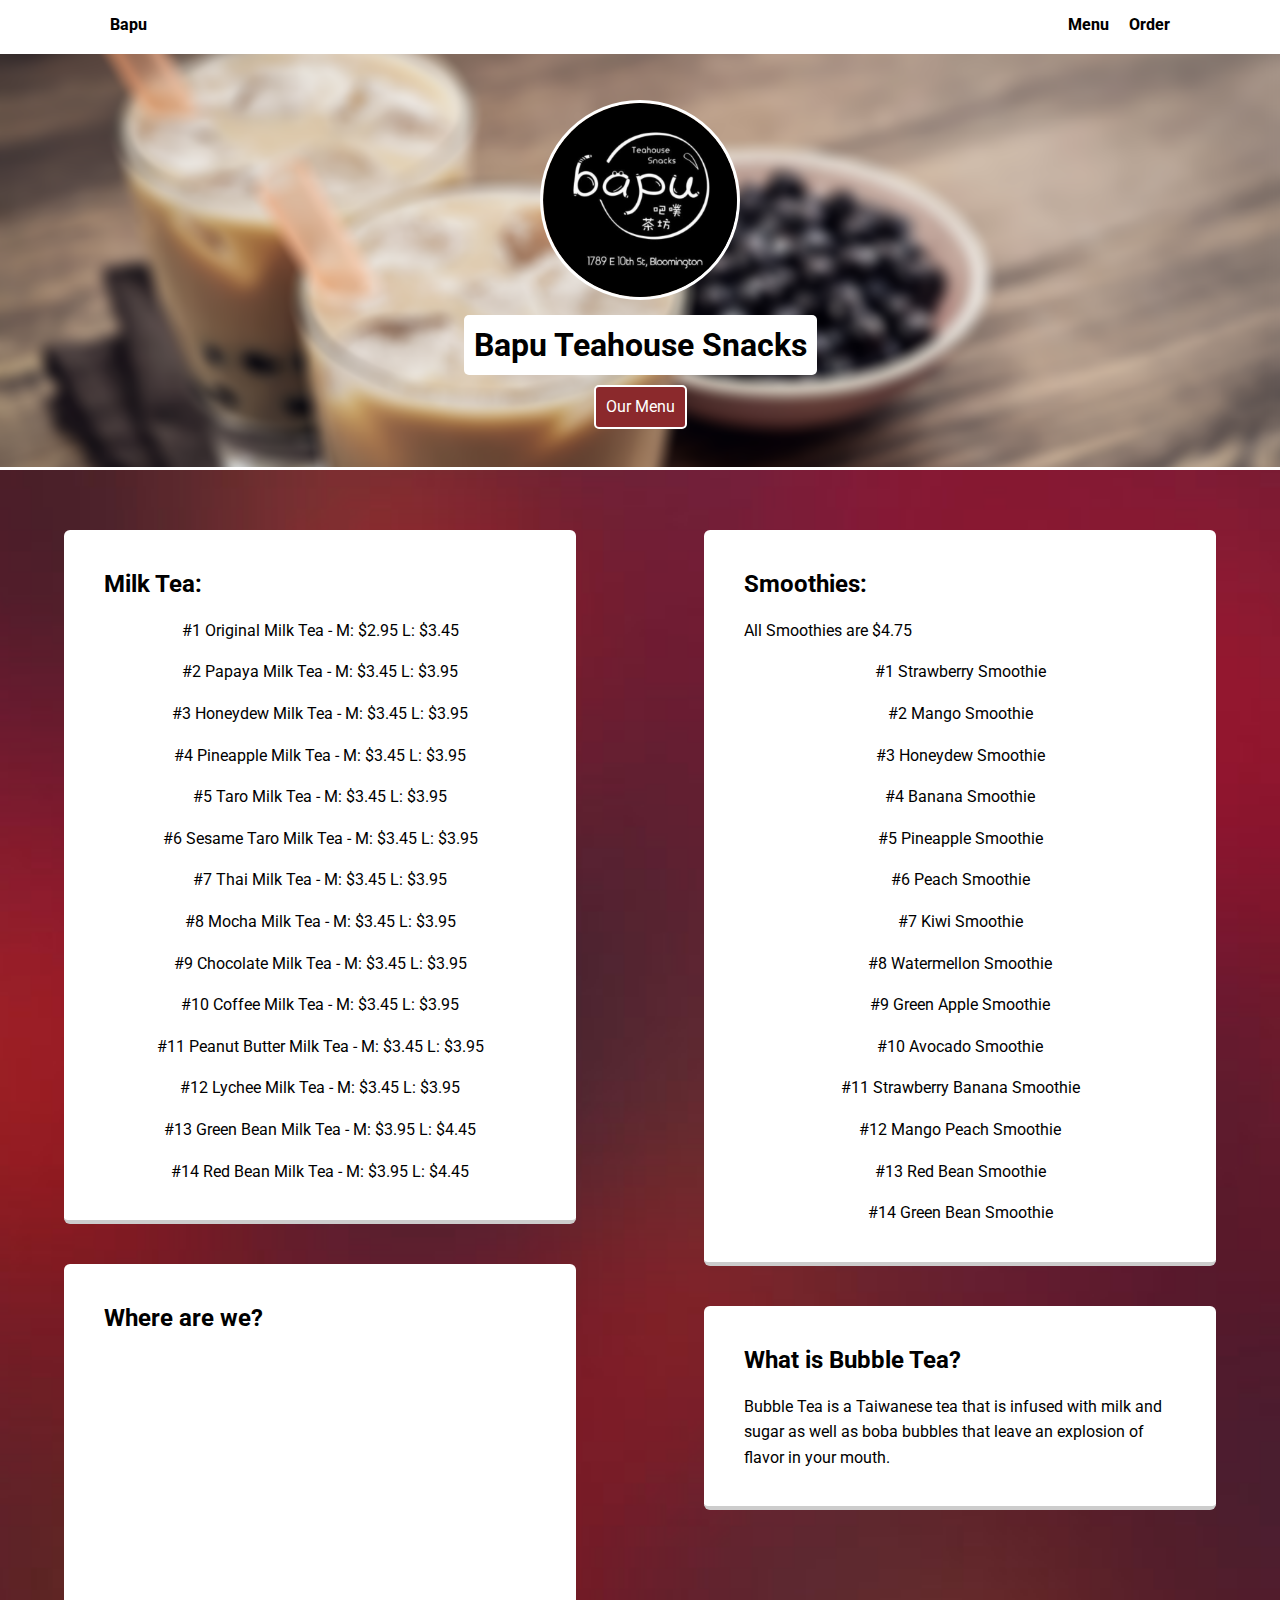
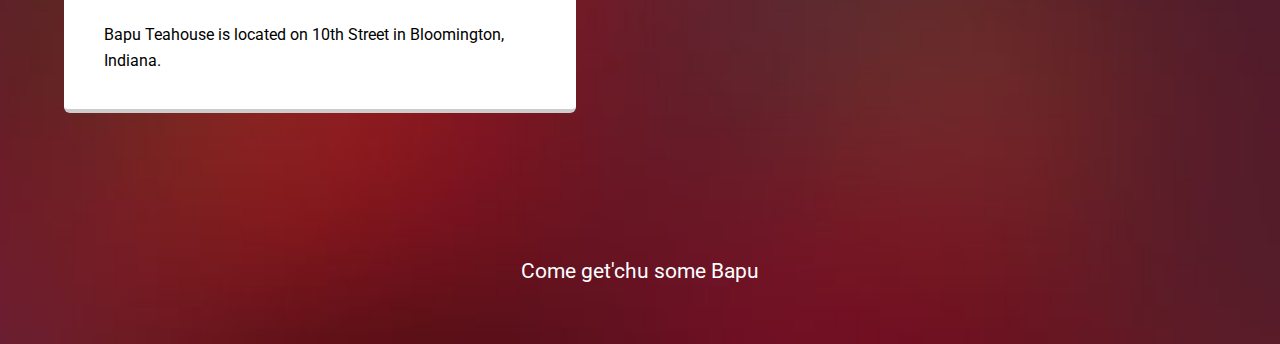
==== menu/index.html @ bb541b87 "Updated Menu" ====
<!DOCTYPE HTML>
<html>
    <head>

<meta name="viewport" content="width=device-width">
        <!-- Global site tag (gtag.js) - Google Analytics -->
<script async src="https://www.googletagmanager.com/gtag/js?id=UA-144166611-1"></script>
<script>
  window.dataLayer = window.dataLayer || [];
  function gtag(){dataLayer.push(arguments);}
  gtag('js', new Date());

  gtag('config', 'UA-144166611-1');
</script>

        <meta charset="utf-8">
        <link href="https://fonts.googleapis.com/css?family=Muli%7CRoboto:400,300,500,700,900" rel="stylesheet">
        <link rel='shortcut icon' type='image/x-icon' href='/favicon.ico' />
        <title>Bapu Teahouse</title>
        <link rel="stylesheet" href="style.css">
        <script src="main.js"></script>
    </head>
    <body>
        <!-- NAVIGATION -->
        <div class="main-nav">
            <ul class="nav">
                <li class="name"><a href="//www.baputeahouse.com">Bapu</a></li>
                <li><a href="//www.baputeahouse.com/menu">Menu</a></li>
                <li><a href="//www.baputeahouse.com/order">Order</a></li>
            </ul>
        </div>

        <!-- HEADER -->
        <header>
            <a href="//www.baputeahouse.com"><img src="../images/bapu_logo.png" alt="Bapu Logo" class="profile-image"></a>
            <h1 class="tag title">Bapu Teahouse Snacks</h1>
            <p class="tag information">Our Menu</p>
        </header>

        <!-- CARDS -->
        <main class="flex" id="main">
            <div class="column" id="first">
              <div class="card">
                <h2>Milk Tea:</h2>
                <p align=center><text>#1 Original Milk Tea - </text> <text>M: $2.95 L: $3.45</text></p>
                <p align=center><text>#2 Papaya Milk Tea - </text> <text>M: $3.45 L: $3.95</text></p>
                <p align=center><text>#3 Honeydew Milk Tea - </text> <text>M: $3.45 L: $3.95</text></p>
                <p align=center><text>#4 Pineapple Milk Tea - </text> <text>M: $3.45 L: $3.95</text></p>
                <p align=center><text>#5 Taro Milk Tea - </text> <text>M: $3.45 L: $3.95</text></p>
                <p align=center><text>#6 Sesame Taro Milk Tea - </text> <text>M: $3.45 L: $3.95</text></p>
                <p align=center><text>#7 Thai Milk Tea - </text> <text>M: $3.45 L: $3.95</text></p>
                <p align=center><text>#8 Mocha Milk Tea - </text> <text>M: $3.45 L: $3.95</text></p>
                <p align=center><text>#9 Chocolate Milk Tea - </text> <text>M: $3.45 L: $3.95</text></p>
                <p align=center><text>#10 Coffee Milk Tea - </text> <text>M: $3.45 L: $3.95</text></p>
                <p align=center><text>#11 Peanut Butter Milk Tea - </text> <text>M: $3.45 L: $3.95</text></p>
                <p align=center><text>#12 Lychee Milk Tea - </text> <text>M: $3.45 L: $3.95</text></p>
                <p align=center><text>#13 Green Bean Milk Tea - </text> <text>M: $3.95 L: $4.45</text></p>
                <p align=center><text>#14 Red Bean Milk Tea - </text> <text>M: $3.95 L: $4.45</text></p>
              </div>
              <div class="card">
                  <h2>Where are we?</h2>
                  <a href="https://www.google.com/maps/place/Bapu+TeaHouse/@39.171624,-86.51151,15z/data=!4m5!3m4!1s0x0:0x3fd17136e6ad62f6!8m2!3d39.1716242!4d-86.5115102?hl=en"><iframe src="https://www.google.com/maps/embed?pb=!1m18!1m12!1m3!1d3093.1354741768314!2d-86.51318390065133!3d39.17164081474664!2m3!1f0!2f0!3f0!3m2!1i1024!2i768!4f13.1!3m3!1m2!1s0x886c66bb116734bd%3A0x3fd17136e6ad62f6!2sBapu%20TeaHouse!5e0!3m2!1sen!2sus!4v1572037911895!5m2!1sen!2sus" width="400" height="250" frameborder="0" style="border:0;" allowfullscreen=""></iframe></a>
                  <p>Bapu Teahouse is located on 10th Street in Bloomington, Indiana.</b></p>
              </div>
            </div>

            <div class="column" id="second">
              <div class="card">
                <h2>Smoothies:</h2>
                <p>All Smoothies are $4.75</p>
                <p align=center><text>#1 Strawberry Smoothie</text></p>
                <p align=center><text>#2 Mango Smoothie</text></p>
                <p align=center><text>#3 Honeydew Smoothie</text></p>
                <p align=center><text>#4 Banana Smoothie</text></p>
                <p align=center><text>#5 Pineapple Smoothie</text></p>
                <p align=center><text>#6 Peach Smoothie</text></p>
                <p align=center><text>#7 Kiwi Smoothie</text></p>
                <p align=center><text>#8 Watermellon Smoothie</text></p>
                <p align=center><text>#9 Green Apple Smoothie</text></p>
                <p align=center><text>#10 Avocado Smoothie</text></p>
                <p align=center><text>#11 Strawberry Banana Smoothie</text></p>
                <p align=center><text>#12 Mango Peach Smoothie</text></p>
                <p align=center><text>#13 Red Bean Smoothie</text></p>
                <p align=center><text>#14 Green Bean Smoothie</text></p>
              </div>
              <div class="card">
                  <h2>What is Bubble Tea?</h2>
  		            <p>Bubble Tea is a Taiwanese tea that is infused with milk and sugar as well as boba bubbles that leave an explosion of flavor in your mouth.</p>
              </div>
	        </div>
        </main>

        <!-- FOOTER -->
        <footer>
            <ul>
                <li><a href="https://twitter.com/BapuTeahouse" target="_blank" class="social twitter"></a></li>
                <li><a href="https://www.facebook.com/baputeahouseiu" target="_blank" class="social facebook"></a></li>
                <li><a href="https://instagram.com/baputeahouse/" target="_blank" class="social insta"></a></li>
            </ul>
            <p class="copyright">Come get'chu some Bapu</p>
        </footer>
    </body>
</html>
---- menu/style.css ----
/*** GLOBAL VARIABLE SETUP ***/
* {
    box-sizing: border-box;
}

:root {
  --main-color: #000000;
  --link-hover: #8b292c;
  --background: #000000;
}

/*** GENERAL CSS ***/

body {
    margin: 0;
    padding: 0;
    text-align: center;
    font-family: 'Roboto', sans-serif;
    color: black;
    background: url(../images/berries.jpg) no-repeat top center;
    background-size: cover;
}

.column {
    text-align: center;
}

/*** LINK CSS ***/
a {
    text-decoration: none;
    color: var(--main-color);
}

a:hover {
    color: var(--link-hover);
}

.nav a {
    transition: all .5s;
}

.nav a:hover {
    color: var(--link-hover);
}

a.social {
    display: inline-block;
    margin-left: 5px;
    width: 30px;
    height: 30px;
    background-size: 30px 30px;
    opacity: .4;
    transition: all .5s;
}

a.twitter {
  background-image: url(../images/TLogo.png);
}

a.facebook {
  background-image: url(../images/FBLogo.png);
}

a.insta {
  background-image: url(../images/InstaLogo.png);
}

a.discord {
    background-image: url(../images/discord.png);
}

a.social:hover {
  opacity: 1;
}

iframe {
  width: 100%
}

/*** NAVIGATION CSS ***/
.main-nav {
    width: 100%;
    background: white;
    min-height: 30px;
    padding: 0;
    position: fixed;
    z-index: 20;
    text-align: center;
}

.nav {
    display: flex;
    width: 100%;
    justify-content: space-around;
    font-weight: 750;
    list-style-type: none;
    margin: 0;
    padding: 0;
}

.nav .name {
    display: block;
    margin-right: auto;
}

.nav li {
    padding: 5px 10px 10px 10px;
}

/*** HEADER CSS ***/
header {
    text-align: center;
    background: url('../images/bapu_teahouse.png') no-repeat top center ;
    background-size: cover;
    overflow: hidden;
    padding-top: 60px;
    line-height: 1.25;
    border-bottom: 3px solid white;
}

header .profile-image {
    margin-top: 40px;
    height: 200px;
    width: 200px;
    padding: 0;
    border-radius: 50%;
    border: 3px solid white;
    transition: all .5s;
}

header .profile-image:hover {
 transform: scale(1.2) rotate(360deg);
}

.tag {
    background-color: #efefef;
    color: black;
    padding: 10px;
    border-radius: 5px;
    display: table;
    margin: 10px auto;
}

.title {
    background-color: #FFF;
}

.information {
    background-color: var(--link-hover);
    color: #fff;
    margin-bottom: 20px;
    border: 2px solid white;
}

/*** CARD CSS ***/
.card {
    margin: 20px 40px;
    padding: 20px 40px;
    display: inline-block;
    width: 80%;
    max-height: 10000px;
    max-width: 80%;
    min-width: 40%;
    text-align: left;
    background: #fff;
    border-bottom: 4px solid #ccc;
    border-radius: 6px;
    transition: all .5s;
}

.card:hover {
  border-color: black;
  transform: scale(1.05);
}

ul.skills {
    padding: 0;
    text-align: center;
}

.skills li {
    border-radius: 6px;
    display: inline-block;
    background-color: var(--main-color);
    color: white;
    padding: 5px 10px;
    margin: 2px;
}

.skills li:nth-child(odd) {
    border: 1px solid var(--main-color);
    background-color: white;
    color: var(--main-color);
}

/*** FOOTER CSS ***/
footer {
    width: 100%;
    min-height: 30px;
    padding: 20px 20px 30px 20px;
}

footer .copyright {
    color: black;
    top: -8px;
    size: .75em;
    color: white;
}

footer ul {
    list-style-type: none;
    margin: 0;
    padding: 0;
}

footer ul li {
    display: inline-block;
    padding: 0 5px 0 0;
}

/*** COMPUTER (>=720px) CSS ***/
@media (min-width: 720px) {

    .flex {
        flex-direction: row;
        display: inline-flex;
        min-width: 100%;
        max-width: 1200px;
        justify-content: center;
        align-items: flex-start;
        align-content: center;
        margin: 40px auto;
        flex-wrap: wrap;
        height: auto;
    }

    .column {
        height: 100%;
        width: 50%;
    }

    header {
        min-height: 470px;
    }

    .nav {
        max-width: 100%;
        padding: 10px 100px;
    }

    main p {
        line-height: 1.6em;
    }

    footer {
        font-size: 1.3em;
        max-width: 1200px;
        margin: 10px auto;
    }

}

/*** PHONE (<720px) CSS ***/
@media (max-width: 720px) {

	.flex {
        flex-direction: column;
        display: inline-flex;
        min-width: 90%;
        max-width: 720px;
        justify-content: flex-start;
        align-items: flex-start;
        align-content: center;
        margin: 40px auto;
        flex-wrap: wrap;
        height: auto;
    }

    .column {
        width: 100%;
    }

    .card {
        width: 80%;
    }

    h1 {
        font-size: 1em;
    }

    p {
        font-size: .75em;
    }

    li {
        font-size: .75em;
    }

    header .profile-image {
        height: 100px;
        width: 100px;
    }

    .nav {
        max-width: 1200px;
        padding: 10px 30px;
    }

    main p {
        line-height: 1.6em;
    }

    footer {
        font-size: 1.3em;
        max-width: 1200px;
        margin: 10px auto;
    }

}
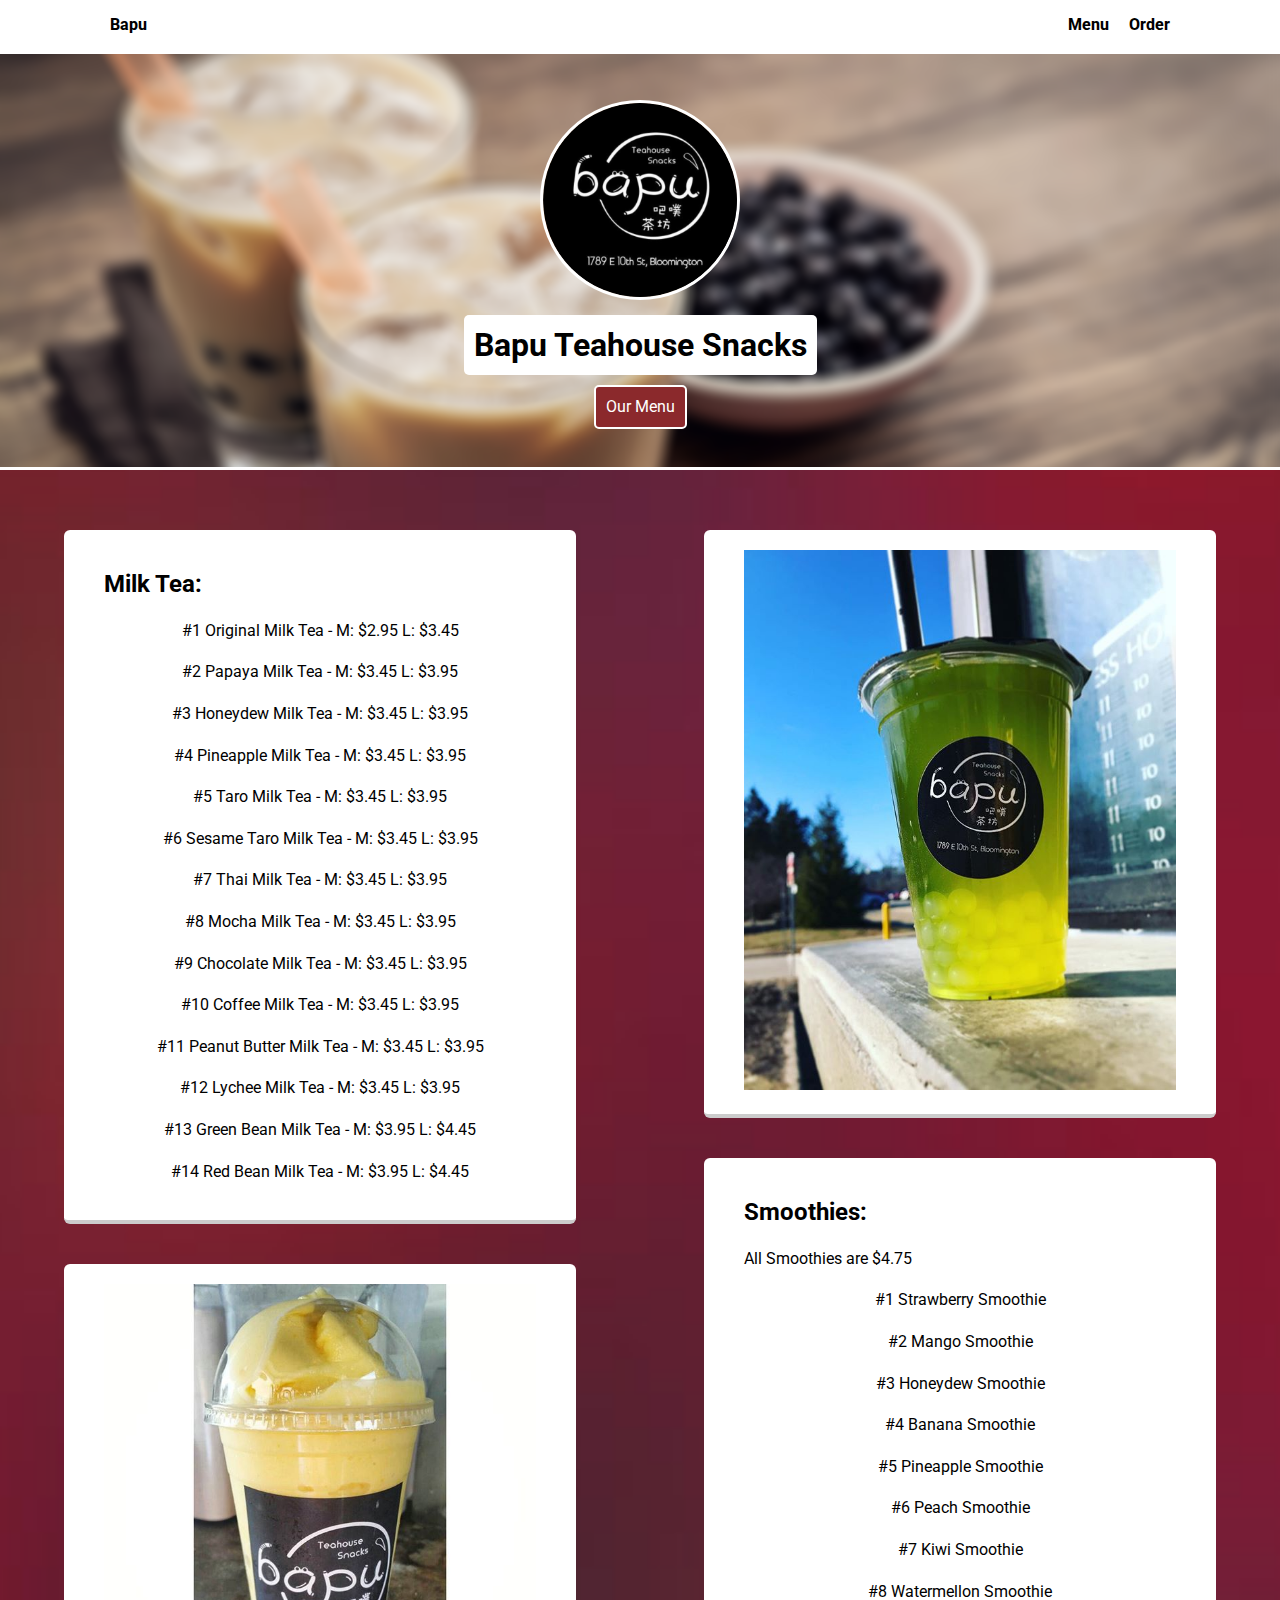
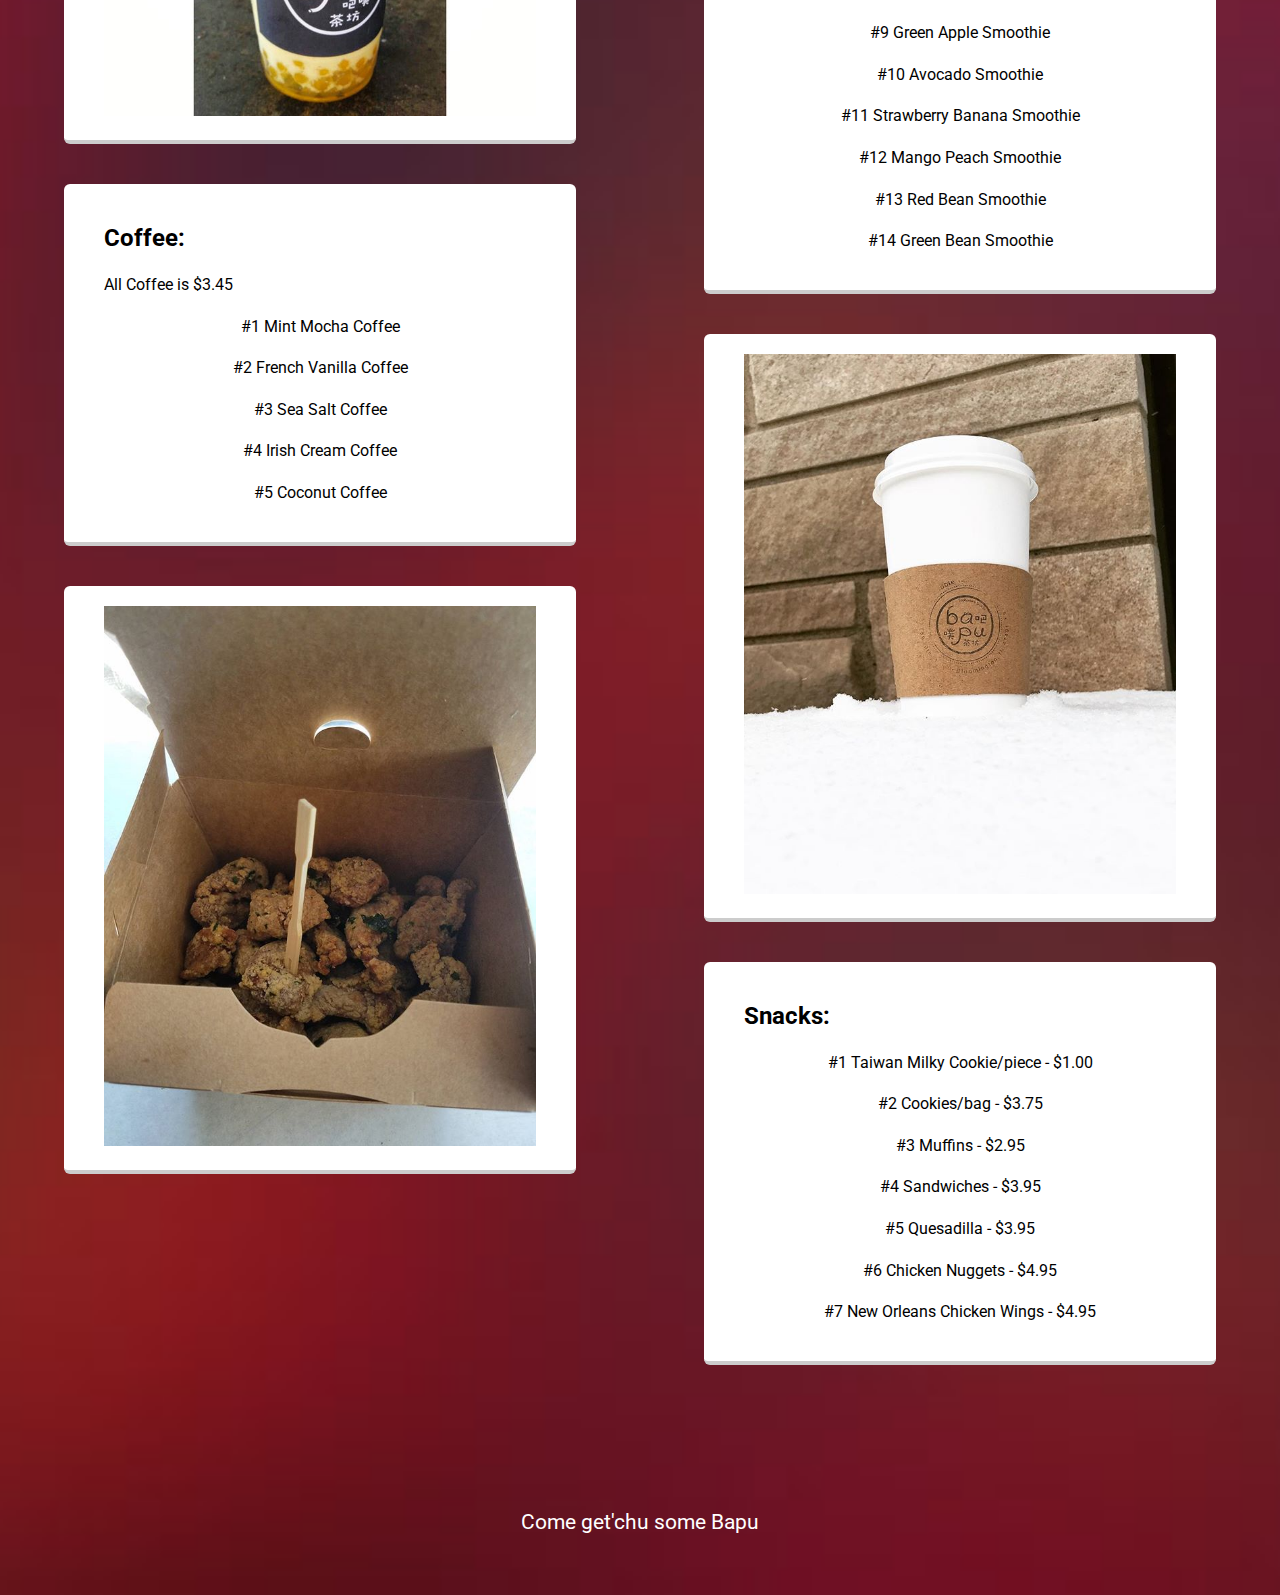
==== commit 7c9dd232: "I added many things" ====
--- a/menu/index.html
+++ b/menu/index.html
@@ -58,13 +58,26 @@
                 <p align=center><text>#14 Red Bean Milk Tea - </text> <text>M: $3.95 L: $4.45</text></p>
               </div>
               <div class="card">
-                  <h2>Where are we?</h2>
-                  <a href="https://www.google.com/maps/place/Bapu+TeaHouse/@39.171624,-86.51151,15z/data=!4m5!3m4!1s0x0:0x3fd17136e6ad62f6!8m2!3d39.1716242!4d-86.5115102?hl=en"><iframe src="https://www.google.com/maps/embed?pb=!1m18!1m12!1m3!1d3093.1354741768314!2d-86.51318390065133!3d39.17164081474664!2m3!1f0!2f0!3f0!3m2!1i1024!2i768!4f13.1!3m3!1m2!1s0x886c66bb116734bd%3A0x3fd17136e6ad62f6!2sBapu%20TeaHouse!5e0!3m2!1sen!2sus!4v1572037911895!5m2!1sen!2sus" width="400" height="250" frameborder="0" style="border:0;" allowfullscreen=""></iframe></a>
-                  <p>Bapu Teahouse is located on 10th Street in Bloomington, Indiana.</b></p>
+                <img src="../images/13549489_1000667926653696_507698852_n.jpg" height=100% width=100%>
+              </div>
+              <div class="card">
+                  <h2>Coffee:</h2>
+                  <p>All Coffee is $3.45</p>
+                  <p align=center>#1 Mint Mocha Coffee</p>
+                  <p align=center>#2 French Vanilla Coffee</p>
+                  <p align=center>#3 Sea Salt Coffee</p>
+                  <p align=center>#4 Irish Cream Coffee</p>
+                  <p align=center>#5 Coconut Coffee</p>
+              </div>
+              <div class="card">
+                <img src="../images/13671957_1580711925568282_2091341622_n.jpg" height=100% width=100%>
               </div>
             </div>
 
             <div class="column" id="second">
+              <div class="card">
+                <img src="../images/26867502_574902482849177_4150551090846236672_n.jpg" height=100% width=100%>
+              </div>
               <div class="card">
                 <h2>Smoothies:</h2>
                 <p>All Smoothies are $4.75</p>
@@ -84,8 +97,17 @@
                 <p align=center><text>#14 Green Bean Smoothie</text></p>
               </div>
               <div class="card">
-                  <h2>What is Bubble Tea?</h2>
-  		            <p>Bubble Tea is a Taiwanese tea that is infused with milk and sugar as well as boba bubbles that leave an explosion of flavor in your mouth.</p>
+                <img src="../images/26070391_183653538898563_6222495043022749696_n.jpg" height=100% width=100%>
+              </div>
+              <div class="card">
+                  <h2>Snacks:</h2>
+                  <p align=center>#1 Taiwan Milky Cookie/piece - $1.00</p>
+                  <p align=center>#2 Cookies/bag - $3.75</p>
+                  <p align=center>#3 Muffins - $2.95</p>
+                  <p align=center>#4 Sandwiches - $3.95</p>
+                  <p align=center>#5 Quesadilla - $3.95</p>
+                  <p align=center>#6 Chicken Nuggets - $4.95</p>
+                  <p align=center>#7 New Orleans Chicken Wings - $4.95</p>
               </div>
 	        </div>
         </main>
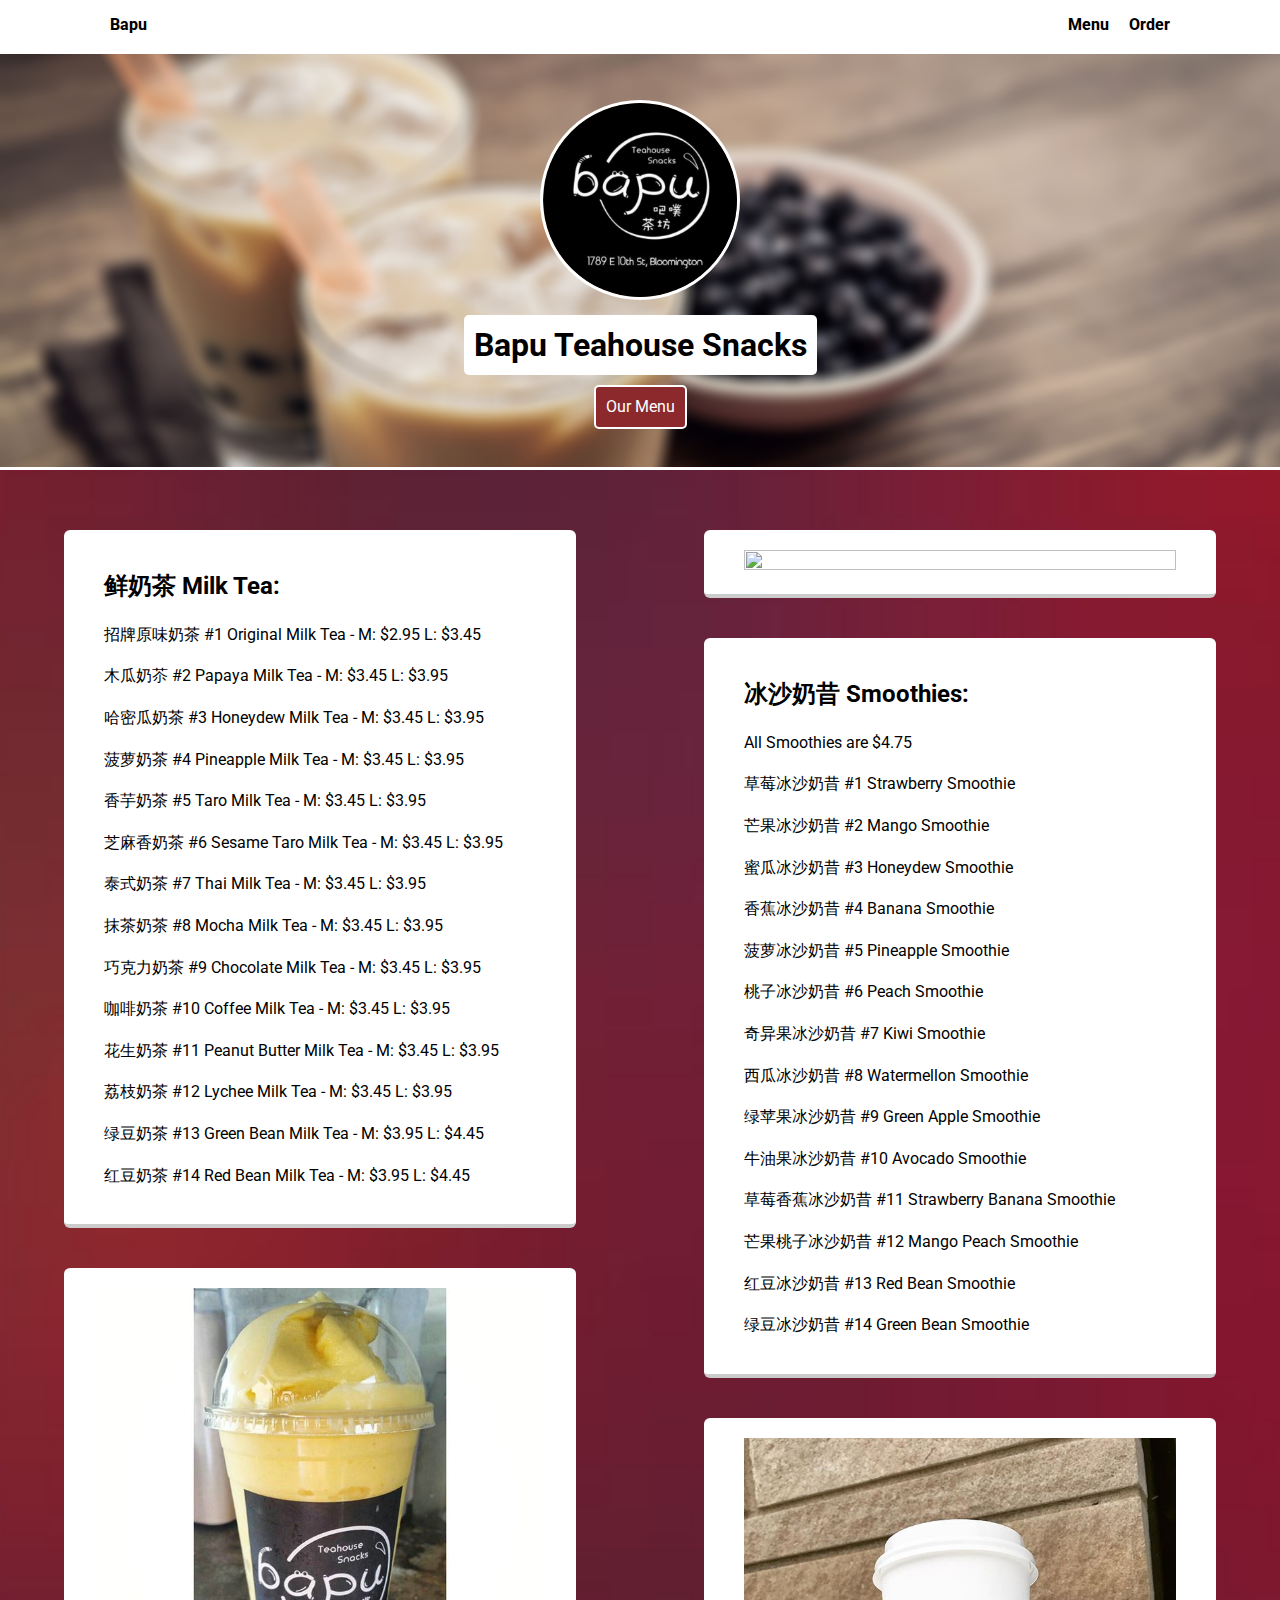
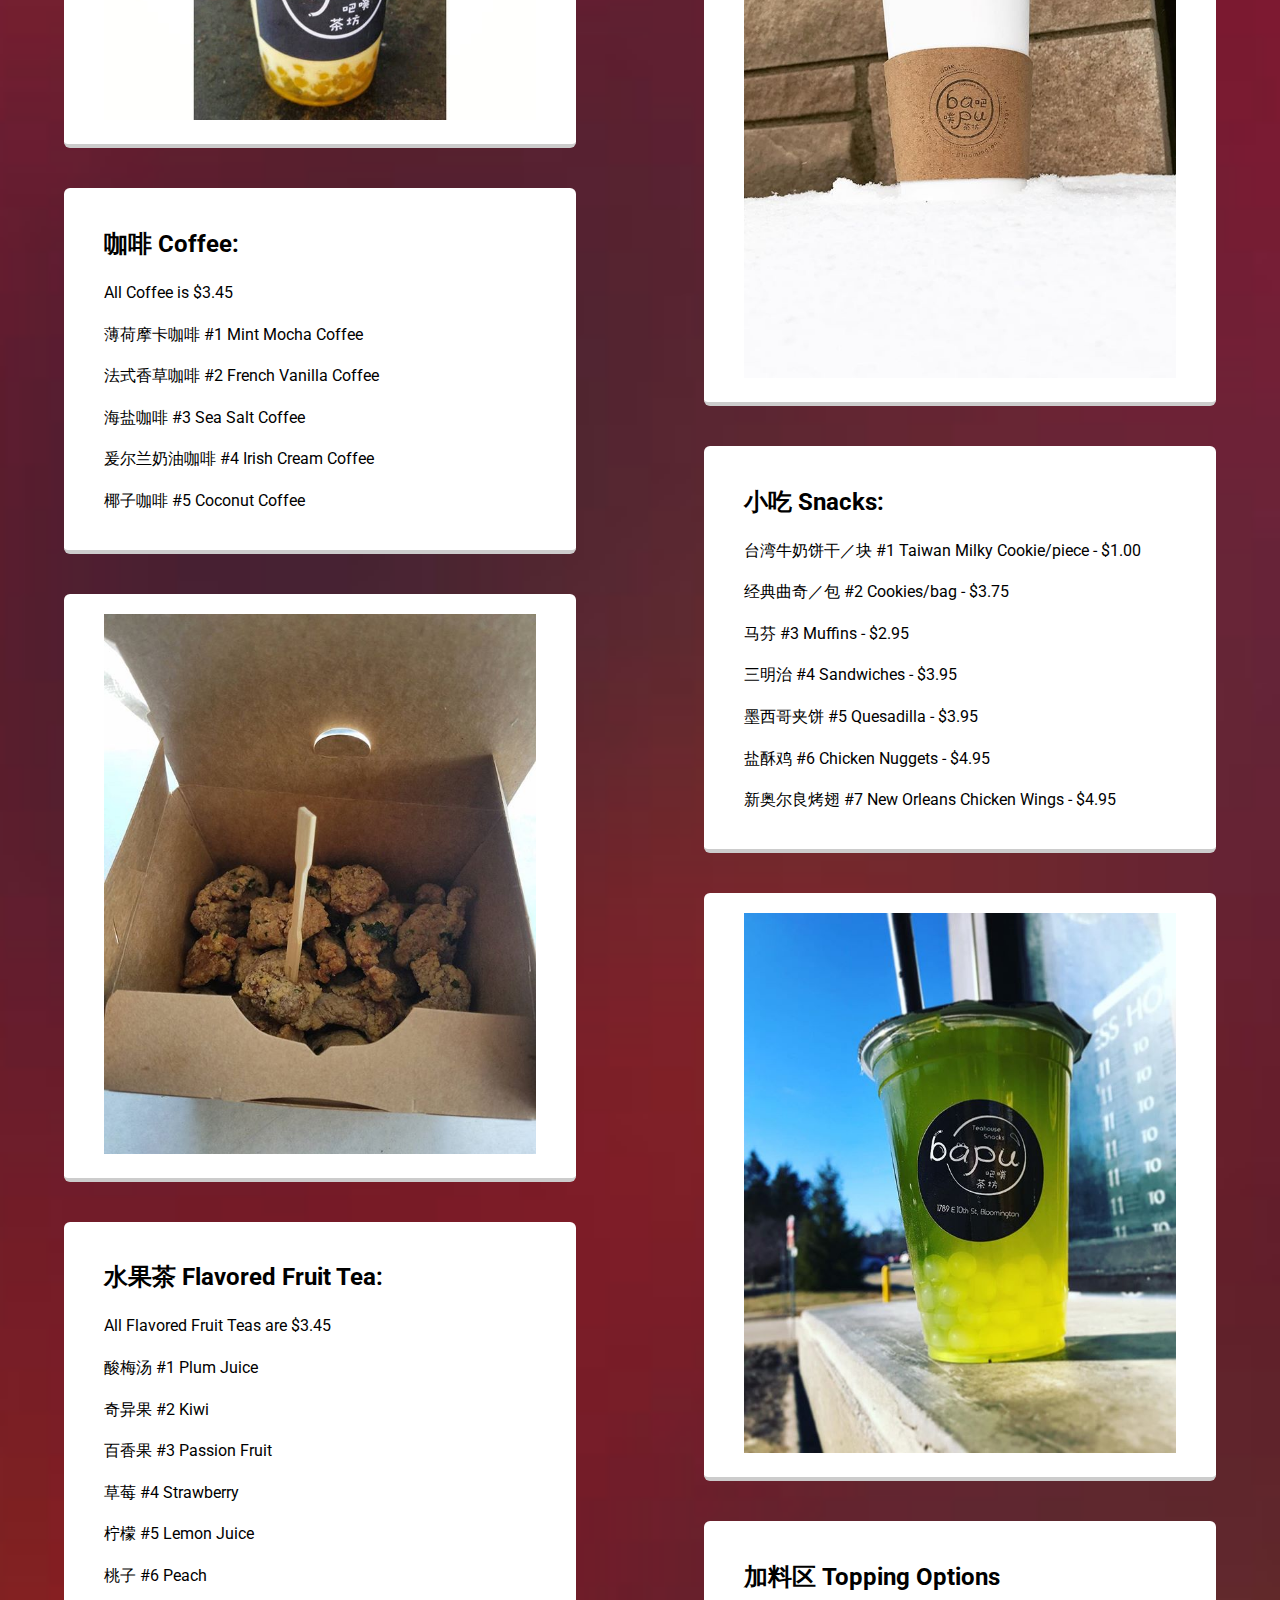
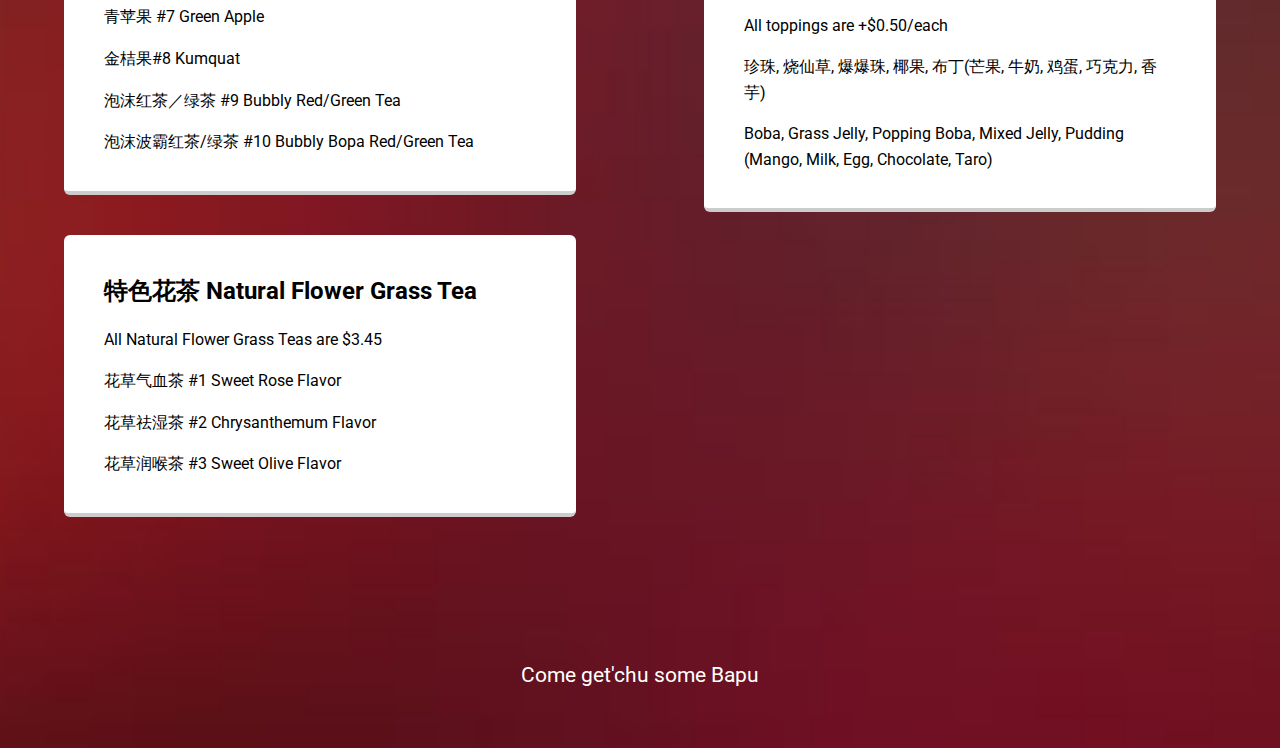
==== commit a29a9706: "Thing" ====
--- a/menu/index.html
+++ b/menu/index.html
@@ -24,15 +24,15 @@
         <!-- NAVIGATION -->
         <div class="main-nav">
             <ul class="nav">
-                <li class="name"><a href="//www.baputeahouse.com">Bapu</a></li>
-                <li><a href="//www.baputeahouse.com/menu">Menu</a></li>
-                <li><a href="//www.baputeahouse.com/order">Order</a></li>
+                <li class="name"><a href="../index.html">Bapu</a></li>
+                <li><a href="../menu/index.html">Menu</a></li>
+                <li><a href="../order/index.html">Order</a></li>
             </ul>
         </div>
 
         <!-- HEADER -->
         <header>
-            <a href="//www.baputeahouse.com"><img src="../images/bapu_logo.png" alt="Bapu Logo" class="profile-image"></a>
+            <a href="../index.html"><img src="../images/bapu_logo.png" alt="Bapu Logo" class="profile-image"></a>
             <h1 class="tag title">Bapu Teahouse Snacks</h1>
             <p class="tag information">Our Menu</p>
         </header>
@@ -41,73 +41,103 @@
         <main class="flex" id="main">
             <div class="column" id="first">
               <div class="card">
-                <h2>Milk Tea:</h2>
-                <p align=center><text>#1 Original Milk Tea - </text> <text>M: $2.95 L: $3.45</text></p>
-                <p align=center><text>#2 Papaya Milk Tea - </text> <text>M: $3.45 L: $3.95</text></p>
-                <p align=center><text>#3 Honeydew Milk Tea - </text> <text>M: $3.45 L: $3.95</text></p>
-                <p align=center><text>#4 Pineapple Milk Tea - </text> <text>M: $3.45 L: $3.95</text></p>
-                <p align=center><text>#5 Taro Milk Tea - </text> <text>M: $3.45 L: $3.95</text></p>
-                <p align=center><text>#6 Sesame Taro Milk Tea - </text> <text>M: $3.45 L: $3.95</text></p>
-                <p align=center><text>#7 Thai Milk Tea - </text> <text>M: $3.45 L: $3.95</text></p>
-                <p align=center><text>#8 Mocha Milk Tea - </text> <text>M: $3.45 L: $3.95</text></p>
-                <p align=center><text>#9 Chocolate Milk Tea - </text> <text>M: $3.45 L: $3.95</text></p>
-                <p align=center><text>#10 Coffee Milk Tea - </text> <text>M: $3.45 L: $3.95</text></p>
-                <p align=center><text>#11 Peanut Butter Milk Tea - </text> <text>M: $3.45 L: $3.95</text></p>
-                <p align=center><text>#12 Lychee Milk Tea - </text> <text>M: $3.45 L: $3.95</text></p>
-                <p align=center><text>#13 Green Bean Milk Tea - </text> <text>M: $3.95 L: $4.45</text></p>
-                <p align=center><text>#14 Red Bean Milk Tea - </text> <text>M: $3.95 L: $4.45</text></p>
+                <h2>鲜奶茶 Milk Tea:</h2>
+                <p align=left><text>招牌原味奶茶 #1 Original Milk Tea - </text> <text>M: $2.95 L: $3.45</text></p>
+                <p align=left><text>木瓜奶苶 #2 Papaya Milk Tea - </text> <text>M: $3.45 L: $3.95</text></p>
+                <p align=left><text>哈密瓜奶茶 #3 Honeydew Milk Tea - </text> <text>M: $3.45 L: $3.95</text></p>
+                <p align=left><text>菠萝奶茶 #4 Pineapple Milk Tea - </text> <text>M: $3.45 L: $3.95</text></p>
+                <p align=left><text>香芋奶茶 #5 Taro Milk Tea - </text> <text>M: $3.45 L: $3.95</text></p>
+                <p align=left><text>芝麻香奶茶 #6 Sesame Taro Milk Tea - </text> <text>M: $3.45 L: $3.95</text></p>
+                <p align=left><text>泰式奶茶 #7 Thai Milk Tea - </text> <text>M: $3.45 L: $3.95</text></p>
+                <p align=left><text>抹茶奶茶 #8 Mocha Milk Tea - </text> <text>M: $3.45 L: $3.95</text></p>
+                <p align=left><text>巧克力奶茶 #9 Chocolate Milk Tea - </text> <text>M: $3.45 L: $3.95</text></p>
+                <p align=left><text>咖啡奶茶 #10 Coffee Milk Tea - </text> <text>M: $3.45 L: $3.95</text></p>
+                <p align=left><text>花生奶茶 #11 Peanut Butter Milk Tea - </text> <text>M: $3.45 L: $3.95</text></p>
+                <p align=left><text>荔枝奶茶 #12 Lychee Milk Tea - </text> <text>M: $3.45 L: $3.95</text></p>
+                <p align=left><text>绿豆奶茶 #13 Green Bean Milk Tea - </text> <text>M: $3.95 L: $4.45</text></p>
+                <p align=left><text>红豆奶茶 #14 Red Bean Milk Tea - </text> <text>M: $3.95 L: $4.45</text></p>
               </div>
               <div class="card">
                 <img src="../images/13549489_1000667926653696_507698852_n.jpg" height=100% width=100%>
               </div>
               <div class="card">
-                  <h2>Coffee:</h2>
+                  <h2>咖啡 Coffee:</h2>
                   <p>All Coffee is $3.45</p>
-                  <p align=center>#1 Mint Mocha Coffee</p>
-                  <p align=center>#2 French Vanilla Coffee</p>
-                  <p align=center>#3 Sea Salt Coffee</p>
-                  <p align=center>#4 Irish Cream Coffee</p>
-                  <p align=center>#5 Coconut Coffee</p>
+                  <p align=left>薄荷摩卡咖啡 #1 Mint Mocha Coffee</p>
+                  <p align=left>法式香草咖啡 #2 French Vanilla Coffee</p>
+                  <p align=left>海盐咖啡 #3 Sea Salt Coffee</p>
+                  <p align=left>爰尔兰奶油咖啡 #4 Irish Cream Coffee</p>
+                  <p align=left>椰子咖啡 #5 Coconut Coffee</p>
               </div>
               <div class="card">
                 <img src="../images/13671957_1580711925568282_2091341622_n.jpg" height=100% width=100%>
+              </div>
+              <div class="card">
+                <h2>水果茶 Flavored Fruit Tea:</h2>
+                <p>All Flavored Fruit Teas are $3.45</p>
+                <p align=left>酸梅汤 #1 Plum Juice</p>
+                <p align=left>奇异果 #2 Kiwi</p>
+                <p align=left>百香果 #3 Passion Fruit</p>
+                <p align=left>草莓 #4 Strawberry</p>
+                <p align=left>柠檬 #5 Lemon Juice</p>
+                <p align=left>桃子 #6 Peach</p>
+                <p align=left>青苹果 #7 Green Apple</p>
+                <p align=left> 金桔果#8 Kumquat</p>
+                <p align=left>泡沫红茶／绿茶 #9 Bubbly Red/Green Tea</p>
+                <p align=left>泡沫波霸红茶/绿茶 #10 Bubbly Bopa Red/Green Tea</p>
+              </div>
+              <div class="card">
+                <h2>特色花茶 Natural Flower Grass Tea</h2>
+                <p>All Natural Flower Grass Teas are $3.45</p>
+                <p align=left>花草气血茶 #1 Sweet Rose Flavor</p>
+                <p align=left>花草祛湿茶 #2 Chrysanthemum Flavor</p>
+                <p align=left>花草润喉茶 #3 Sweet Olive Flavor</p>
               </div>
             </div>
 
             <div class="column" id="second">
               <div class="card">
-                <img src="../images/26867502_574902482849177_4150551090846236672_n.jpg" height=100% width=100%>
+                <img src="../images/milk_tea_actual.jpeg" height=100% width=100%>
               </div>
               <div class="card">
-                <h2>Smoothies:</h2>
+                <h2>冰沙奶昔 Smoothies:</h2>
                 <p>All Smoothies are $4.75</p>
-                <p align=center><text>#1 Strawberry Smoothie</text></p>
-                <p align=center><text>#2 Mango Smoothie</text></p>
-                <p align=center><text>#3 Honeydew Smoothie</text></p>
-                <p align=center><text>#4 Banana Smoothie</text></p>
-                <p align=center><text>#5 Pineapple Smoothie</text></p>
-                <p align=center><text>#6 Peach Smoothie</text></p>
-                <p align=center><text>#7 Kiwi Smoothie</text></p>
-                <p align=center><text>#8 Watermellon Smoothie</text></p>
-                <p align=center><text>#9 Green Apple Smoothie</text></p>
-                <p align=center><text>#10 Avocado Smoothie</text></p>
-                <p align=center><text>#11 Strawberry Banana Smoothie</text></p>
-                <p align=center><text>#12 Mango Peach Smoothie</text></p>
-                <p align=center><text>#13 Red Bean Smoothie</text></p>
-                <p align=center><text>#14 Green Bean Smoothie</text></p>
+                <p align=left><text>草莓冰沙奶昔 #1 Strawberry Smoothie</text></p>
+                <p align=left><text>芒果冰沙奶昔 #2 Mango Smoothie</text></p>
+                <p align=left><text>蜜瓜冰沙奶昔 #3 Honeydew Smoothie</text></p>
+                <p align=left><text>香蕉冰沙奶昔 #4 Banana Smoothie</text></p>
+                <p align=left><text>菠萝冰沙奶昔 #5 Pineapple Smoothie</text></p>
+                <p align=left><text>桃子冰沙奶昔 #6 Peach Smoothie</text></p>
+                <p align=left><text>奇异果冰沙奶昔 #7 Kiwi Smoothie</text></p>
+                <p align=left><text>西瓜冰沙奶昔 #8 Watermellon Smoothie</text></p>
+                <p align=left><text>绿苹果冰沙奶昔 #9 Green Apple Smoothie</text></p>
+                <p align=left><text>牛油果冰沙奶昔 #10 Avocado Smoothie</text></p>
+                <p align=left><text>草莓香蕉冰沙奶昔 #11 Strawberry Banana Smoothie</text></p>
+                <p align=left><text>芒果桃子冰沙奶昔 #12 Mango Peach Smoothie</text></p>
+                <p align=left><text>红豆冰沙奶昔 #13 Red Bean Smoothie</text></p>
+                <p align=left><text>绿豆冰沙奶昔 #14 Green Bean Smoothie</text></p>
               </div>
               <div class="card">
                 <img src="../images/26070391_183653538898563_6222495043022749696_n.jpg" height=100% width=100%>
               </div>
               <div class="card">
-                  <h2>Snacks:</h2>
-                  <p align=center>#1 Taiwan Milky Cookie/piece - $1.00</p>
-                  <p align=center>#2 Cookies/bag - $3.75</p>
-                  <p align=center>#3 Muffins - $2.95</p>
-                  <p align=center>#4 Sandwiches - $3.95</p>
-                  <p align=center>#5 Quesadilla - $3.95</p>
-                  <p align=center>#6 Chicken Nuggets - $4.95</p>
-                  <p align=center>#7 New Orleans Chicken Wings - $4.95</p>
+                  <h2>小吃 Snacks:</h2>
+                  <p align=left>台湾牛奶饼干／块 #1 Taiwan Milky Cookie/piece - $1.00</p>
+                  <p align=left>经典曲奇／包 #2 Cookies/bag - $3.75</p>
+                  <p align=left>马芬 #3 Muffins - $2.95</p>
+                  <p align=left>三明治 #4 Sandwiches - $3.95</p>
+                  <p align=left>墨西哥夹饼 #5 Quesadilla - $3.95</p>
+                  <p align=left>盐酥鸡 #6 Chicken Nuggets - $4.95</p>
+                  <p align=left>新奥尔良烤翅 #7 New Orleans Chicken Wings - $4.95</p>
+              </div>
+              <div class="card">
+                <img src="../images/26867502_574902482849177_4150551090846236672_n.jpg" height=100% width=100%>
+              </div>
+              <div class="card">
+                <h2>加料区 Topping Options</h2>
+                <p>All toppings are +$0.50/each</p>
+                <p align=left>珍珠, 烧仙草, 爆爆珠, 椰果, 布丁(芒果, 牛奶, 鸡蛋, 巧克力, 香芋)</p>
+                <p align=left>Boba, Grass Jelly, Popping Boba, Mixed Jelly, Pudding (Mango, Milk, Egg, Chocolate, Taro)</p>
               </div>
 	        </div>
         </main>
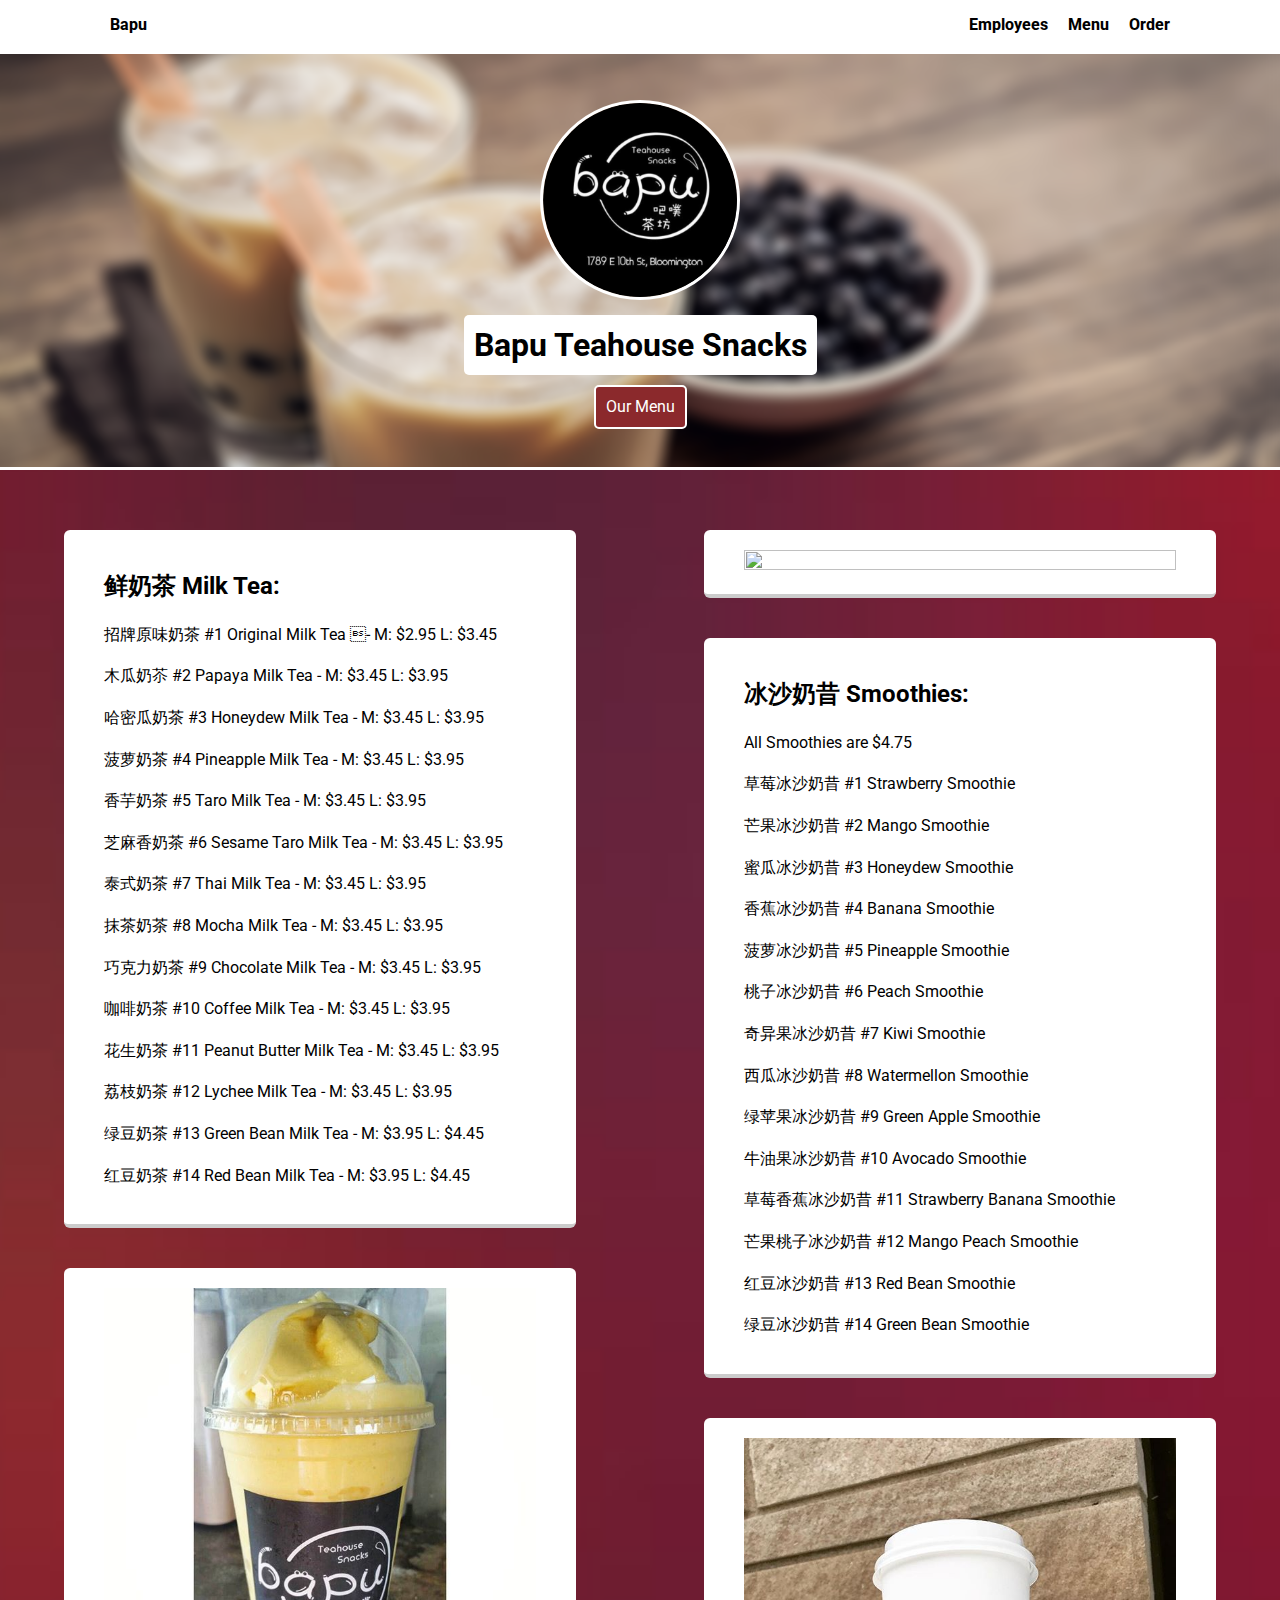
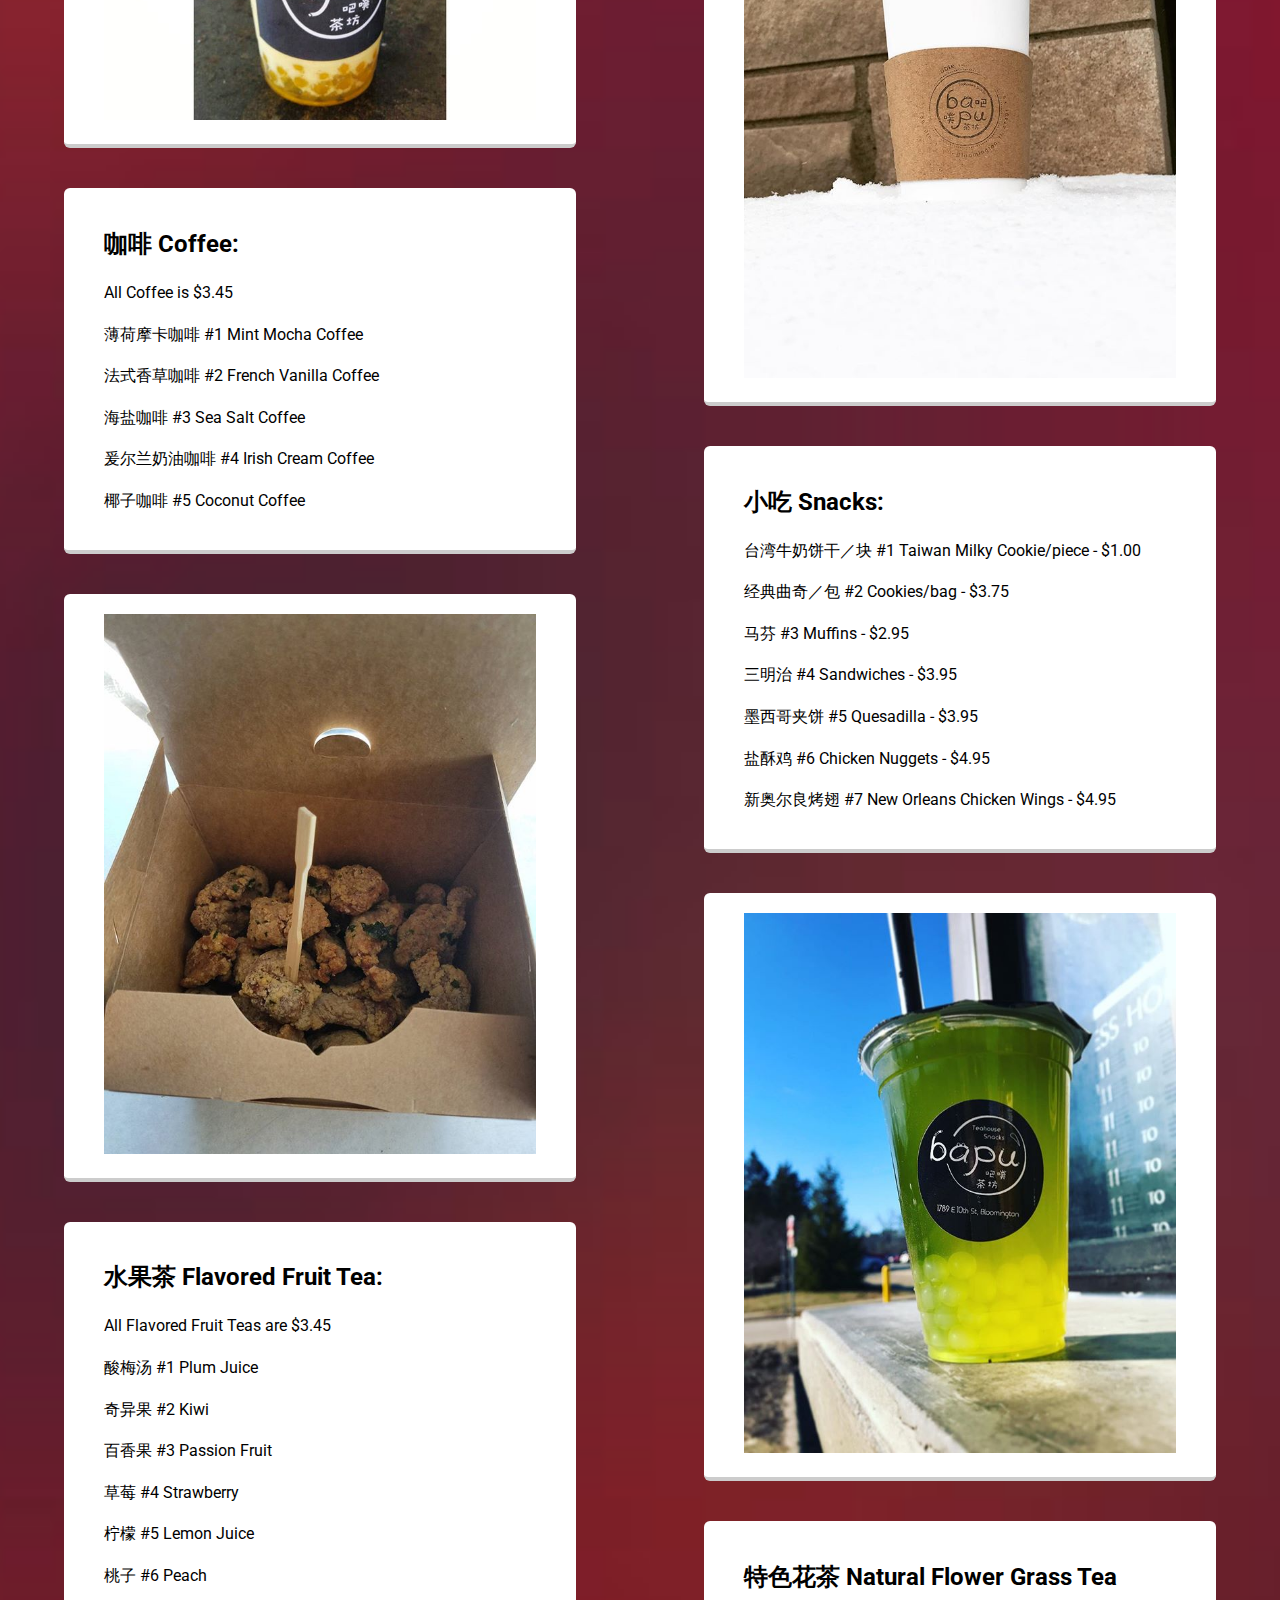
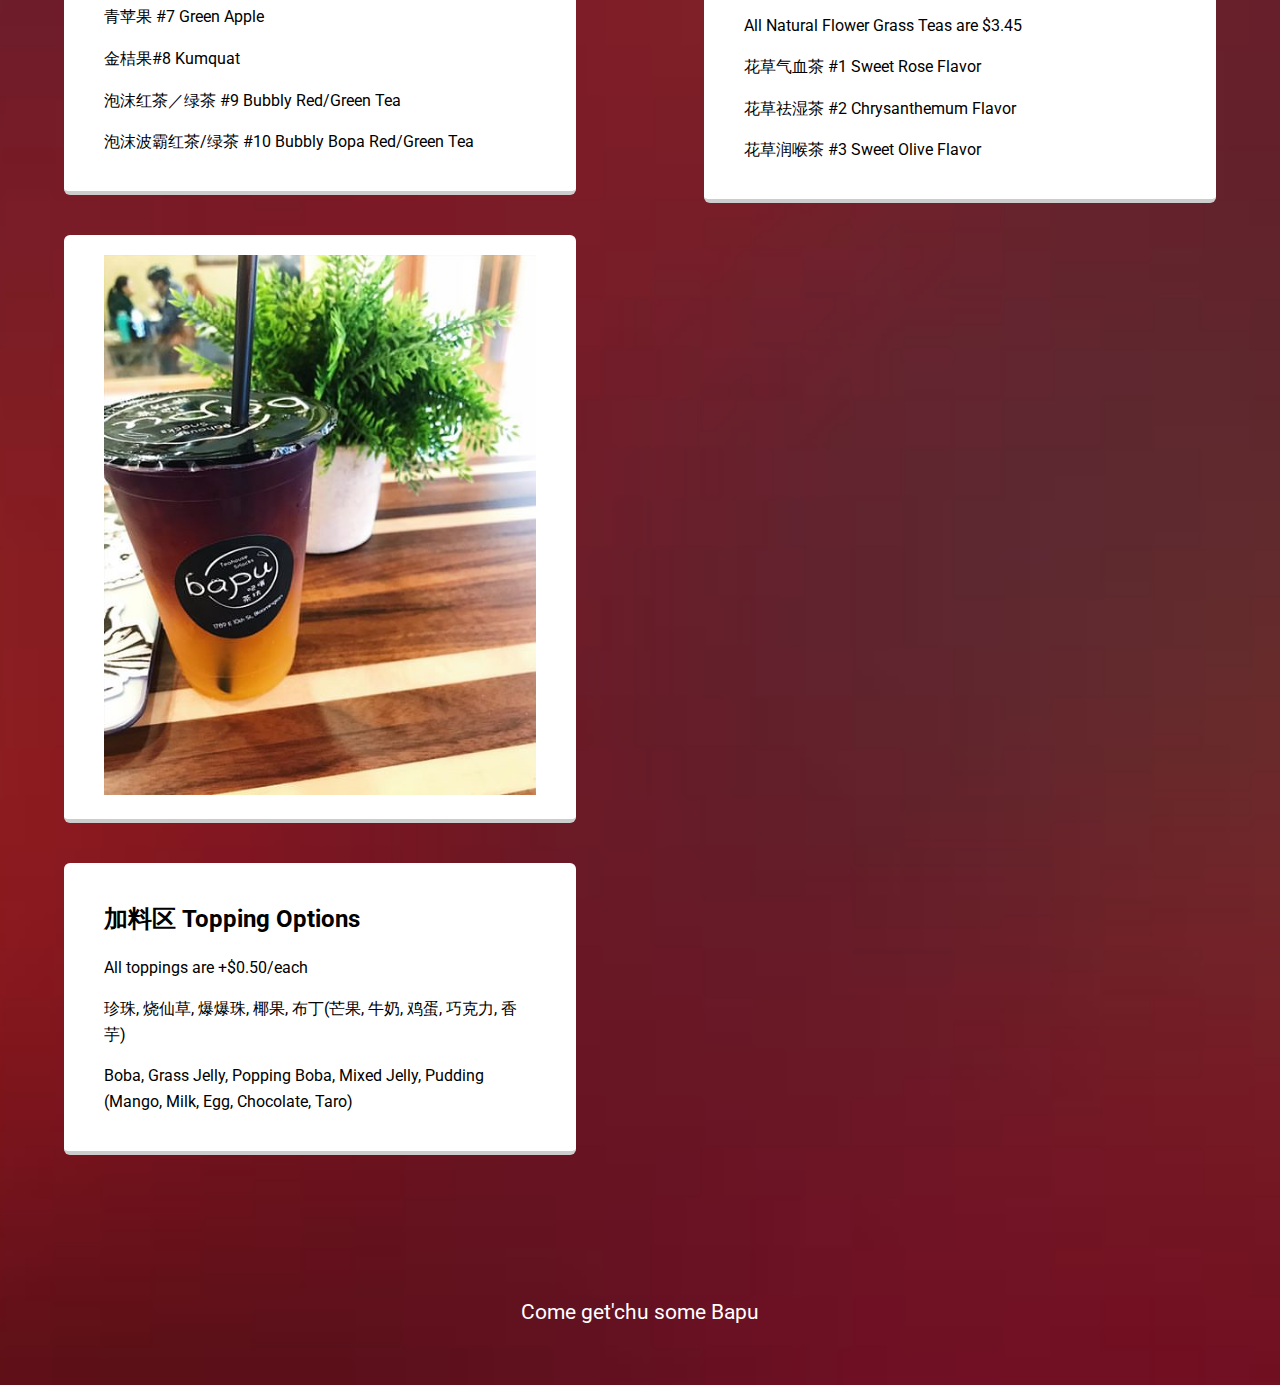
==== commit 514a45cc: "dfasdf" ====
--- a/menu/index.html
+++ b/menu/index.html
@@ -25,6 +25,7 @@
         <div class="main-nav">
             <ul class="nav">
                 <li class="name"><a href="../index.html">Bapu</a></li>
+                <li><a href="../employee_backend/index.html">Employees</a></li>
                 <li><a href="../menu/index.html">Menu</a></li>
                 <li><a href="../order/index.html">Order</a></li>
             </ul>
@@ -42,7 +43,7 @@
             <div class="column" id="first">
               <div class="card">
                 <h2>鲜奶茶 Milk Tea:</h2>
-                <p align=left><text>招牌原味奶茶 #1 Original Milk Tea - </text> <text>M: $2.95 L: $3.45</text></p>
+                <p align=left><text>招牌原味奶茶 #1 Original Milk Tea - </text> <text>M: $2.95 L: $3.45</text></p>
                 <p align=left><text>木瓜奶苶 #2 Papaya Milk Tea - </text> <text>M: $3.45 L: $3.95</text></p>
                 <p align=left><text>哈密瓜奶茶 #3 Honeydew Milk Tea - </text> <text>M: $3.45 L: $3.95</text></p>
                 <p align=left><text>菠萝奶茶 #4 Pineapple Milk Tea - </text> <text>M: $3.45 L: $3.95</text></p>
@@ -87,11 +88,13 @@
                 <p align=left>泡沫波霸红茶/绿茶 #10 Bubbly Bopa Red/Green Tea</p>
               </div>
               <div class="card">
-                <h2>特色花茶 Natural Flower Grass Tea</h2>
-                <p>All Natural Flower Grass Teas are $3.45</p>
-                <p align=left>花草气血茶 #1 Sweet Rose Flavor</p>
-                <p align=left>花草祛湿茶 #2 Chrysanthemum Flavor</p>
-                <p align=left>花草润喉茶 #3 Sweet Olive Flavor</p>
+                <img src="../images/naturalflowertea.jpeg" height=100% width=100%>
+              </div>
+              <div class="card">
+                <h2>加料区 Topping Options</h2>
+                <p>All toppings are +$0.50/each</p>
+                <p align=left>珍珠, 烧仙草, 爆爆珠, 椰果, 布丁(芒果, 牛奶, 鸡蛋, 巧克力, 香芋)</p>
+                <p align=left>Boba, Grass Jelly, Popping Boba, Mixed Jelly, Pudding (Mango, Milk, Egg, Chocolate, Taro)</p>
               </div>
             </div>
 
@@ -134,10 +137,11 @@
                 <img src="../images/26867502_574902482849177_4150551090846236672_n.jpg" height=100% width=100%>
               </div>
               <div class="card">
-                <h2>加料区 Topping Options</h2>
-                <p>All toppings are +$0.50/each</p>
-                <p align=left>珍珠, 烧仙草, 爆爆珠, 椰果, 布丁(芒果, 牛奶, 鸡蛋, 巧克力, 香芋)</p>
-                <p align=left>Boba, Grass Jelly, Popping Boba, Mixed Jelly, Pudding (Mango, Milk, Egg, Chocolate, Taro)</p>
+                <h2>特色花茶 Natural Flower Grass Tea</h2>
+                <p>All Natural Flower Grass Teas are $3.45</p>
+                <p align=left>花草气血茶 #1 Sweet Rose Flavor</p>
+                <p align=left>花草祛湿茶 #2 Chrysanthemum Flavor</p>
+                <p align=left>花草润喉茶 #3 Sweet Olive Flavor</p>
               </div>
 	        </div>
         </main>
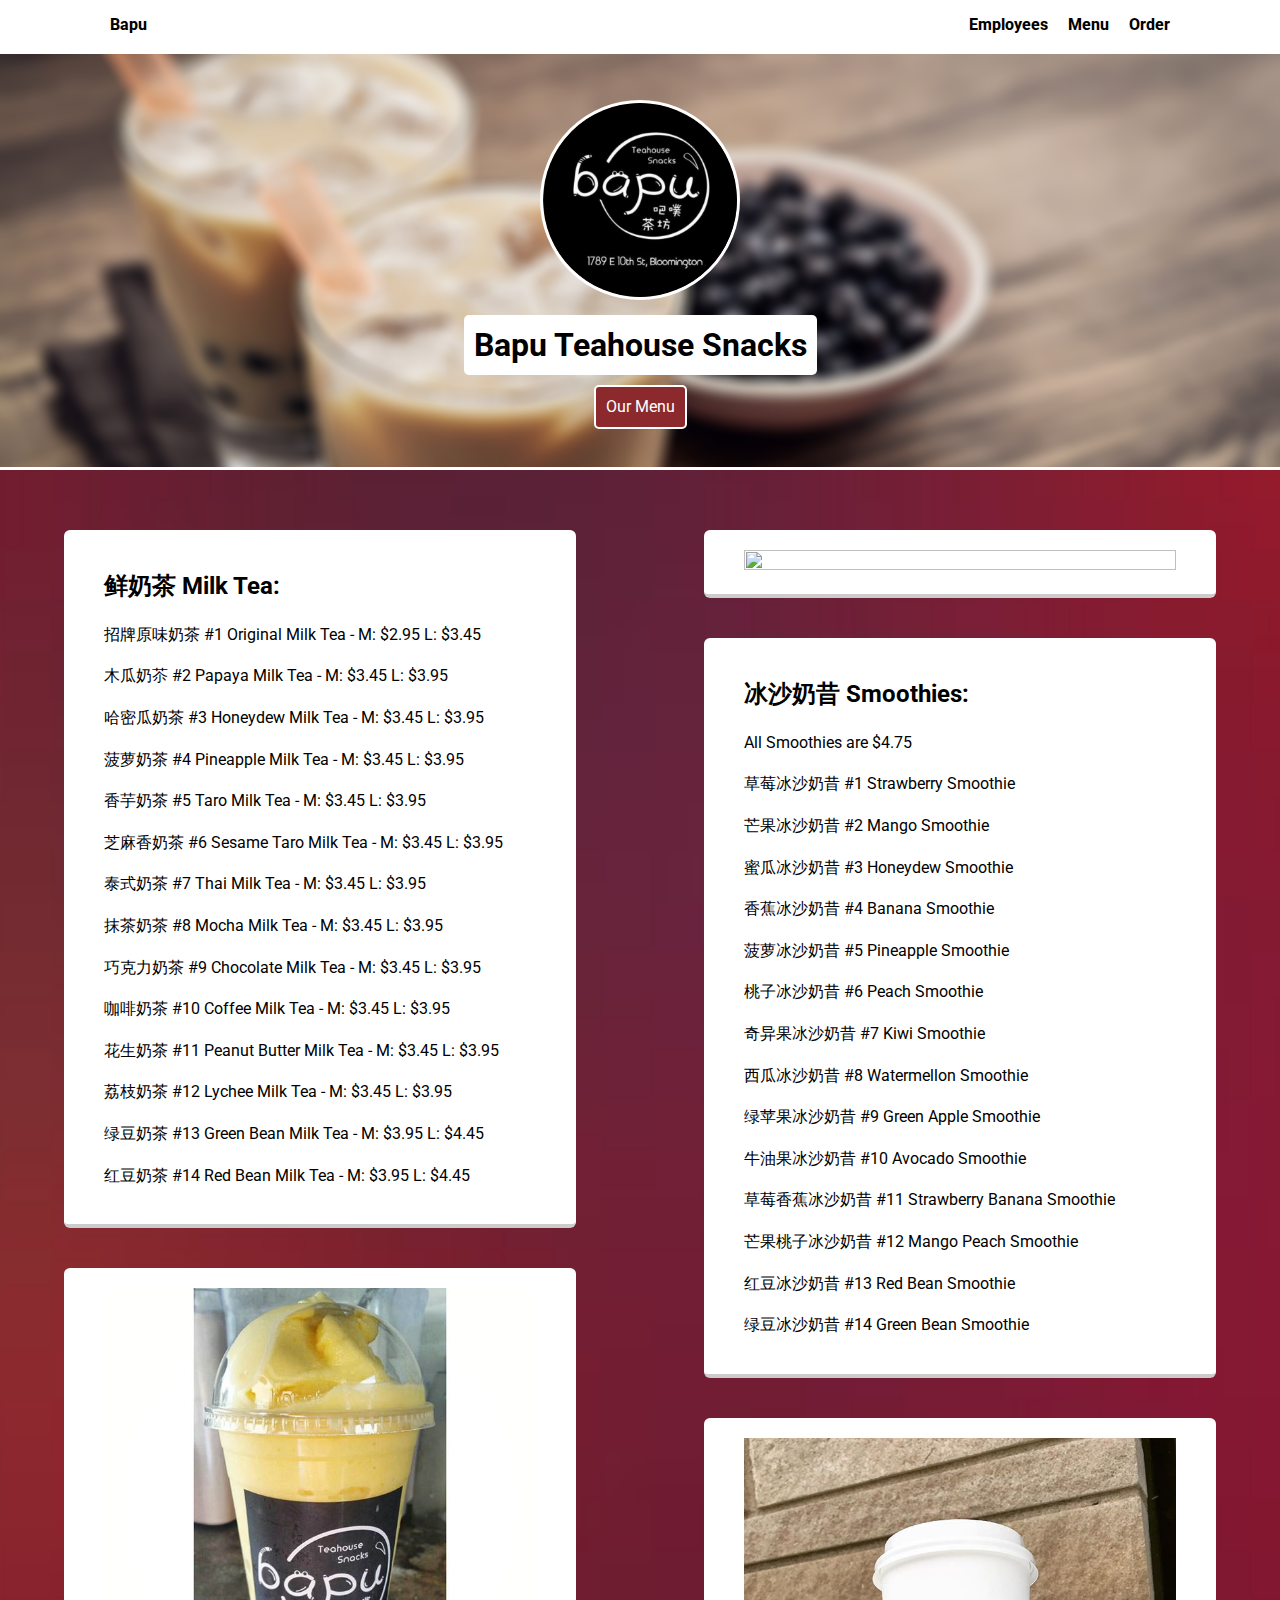
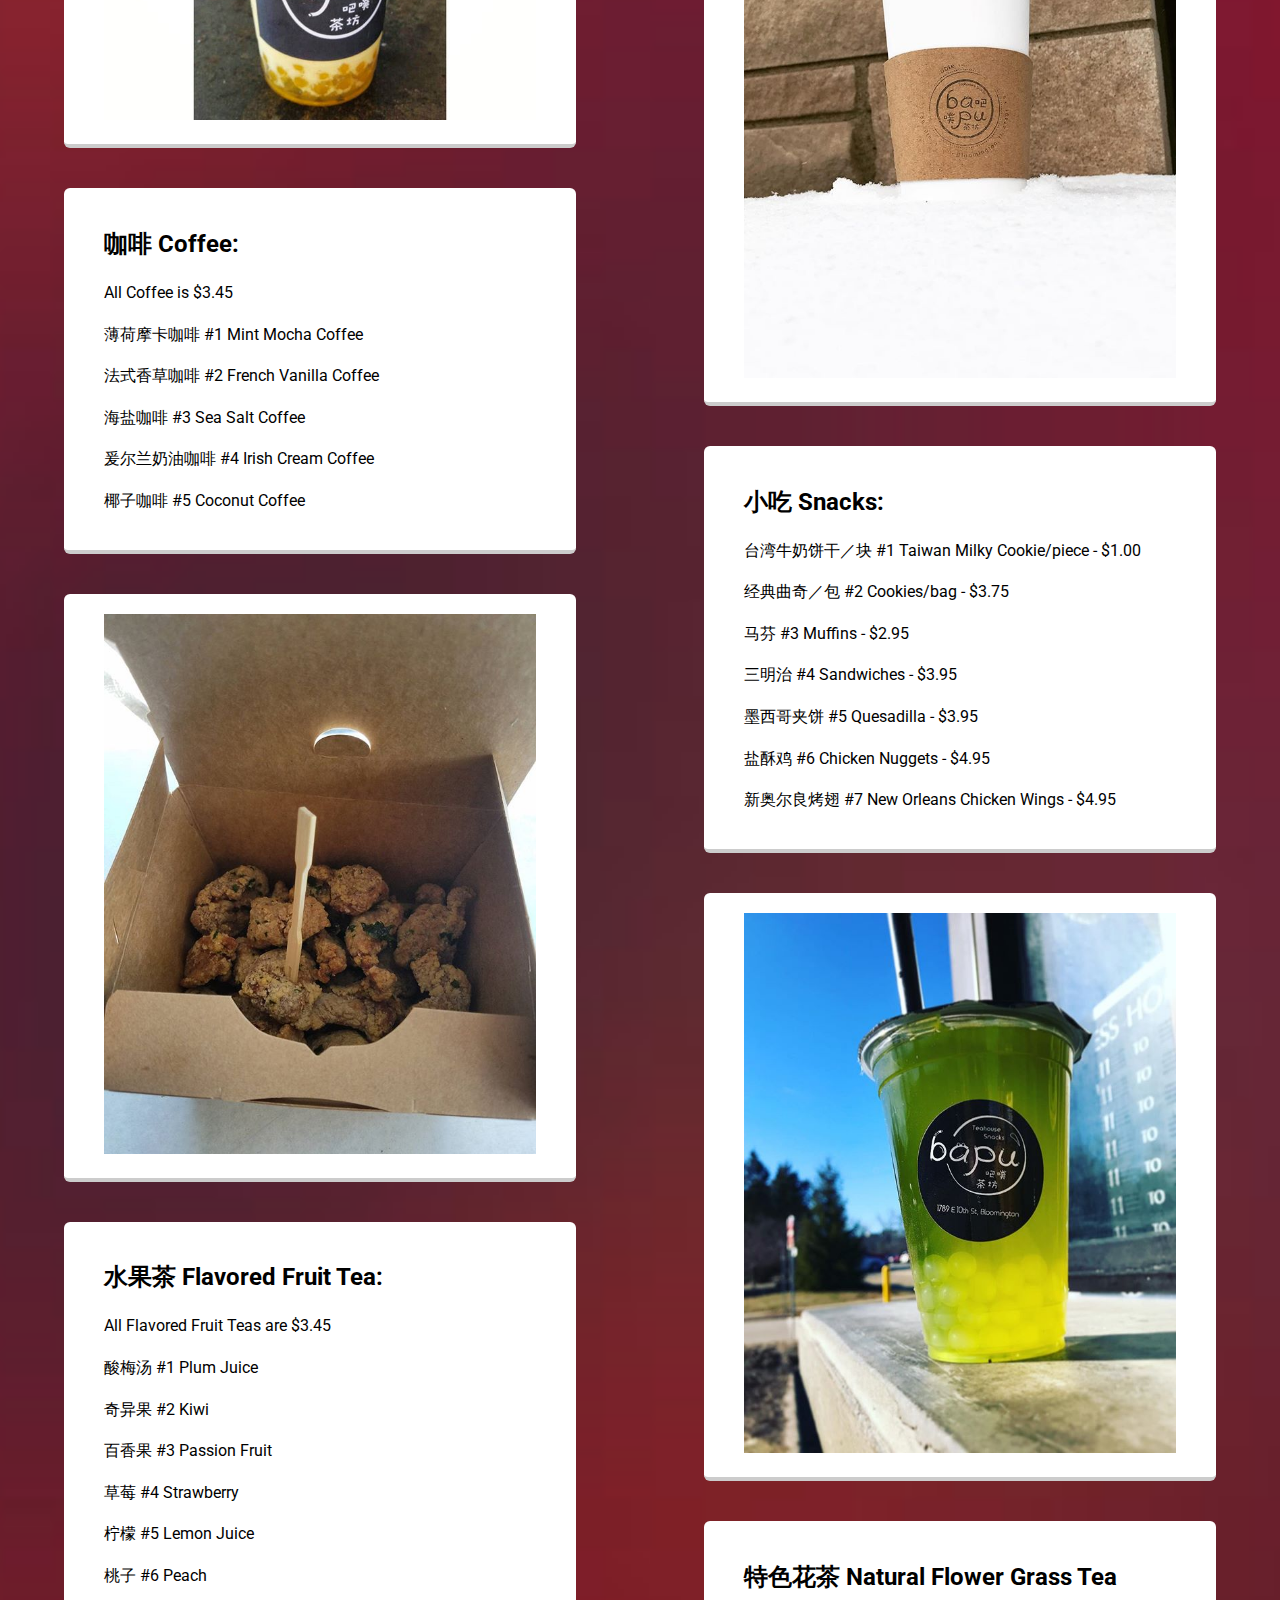
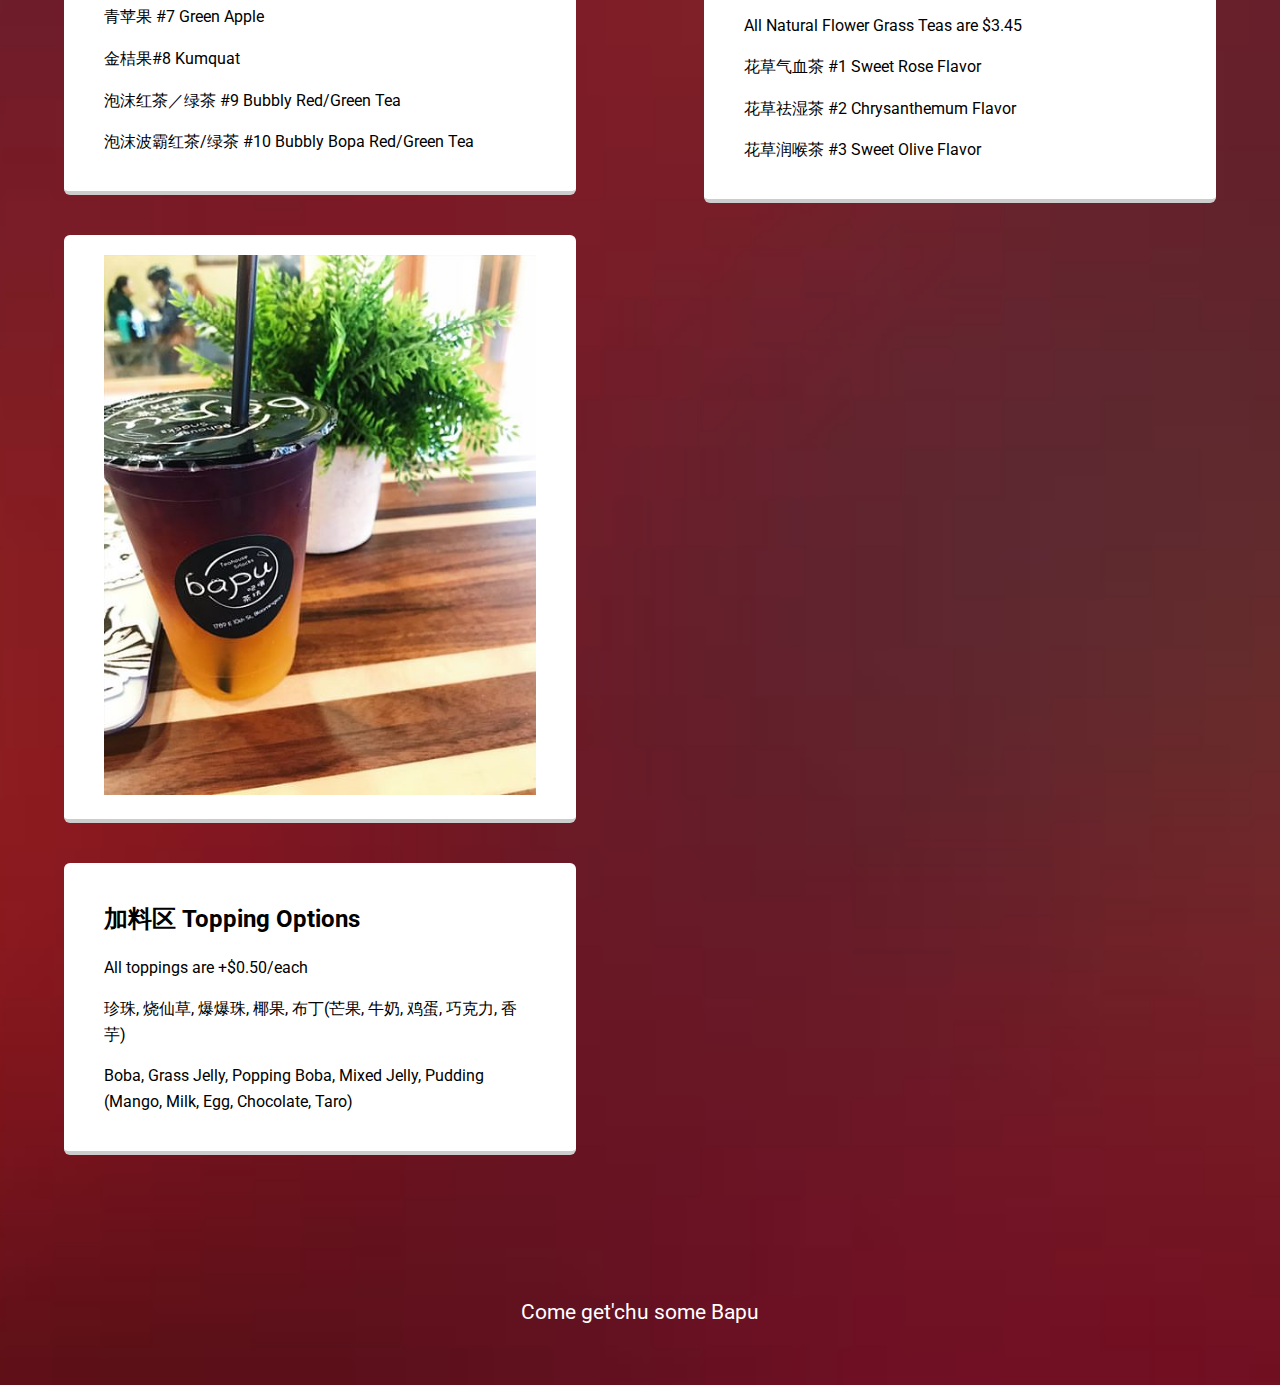
==== commit eaef1ee2: "Merge branch 'master' of https://github.com/ZCKman/tech_proficiency_challenge" ====
--- a/menu/index.html
+++ b/menu/index.html
@@ -43,7 +43,7 @@
             <div class="column" id="first">
               <div class="card">
                 <h2>鲜奶茶 Milk Tea:</h2>
-                <p align=left><text>招牌原味奶茶 #1 Original Milk Tea - </text> <text>M: $2.95 L: $3.45</text></p>
+                <p align=left><text>招牌原味奶茶 #1 Original Milk Tea - </text> <text>M: $2.95 L: $3.45</text></p>
                 <p align=left><text>木瓜奶苶 #2 Papaya Milk Tea - </text> <text>M: $3.45 L: $3.95</text></p>
                 <p align=left><text>哈密瓜奶茶 #3 Honeydew Milk Tea - </text> <text>M: $3.45 L: $3.95</text></p>
                 <p align=left><text>菠萝奶茶 #4 Pineapple Milk Tea - </text> <text>M: $3.45 L: $3.95</text></p>
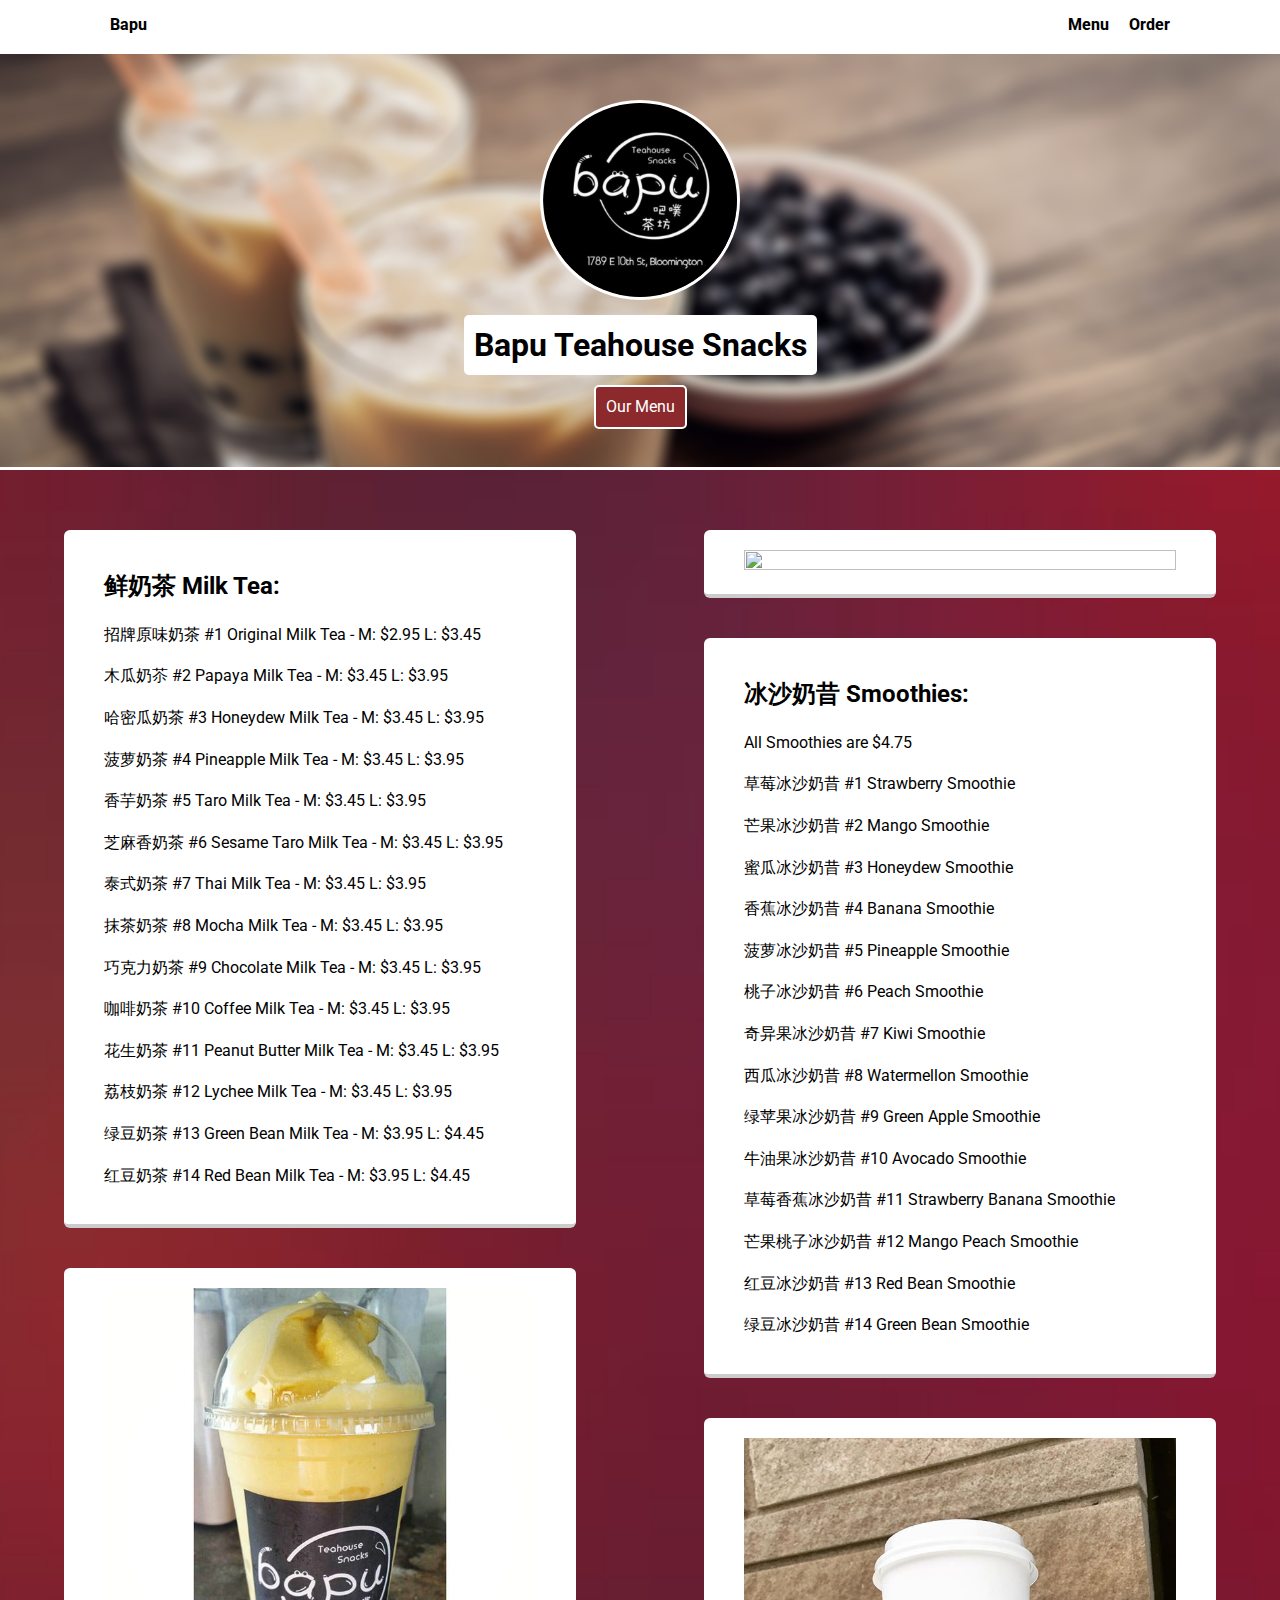
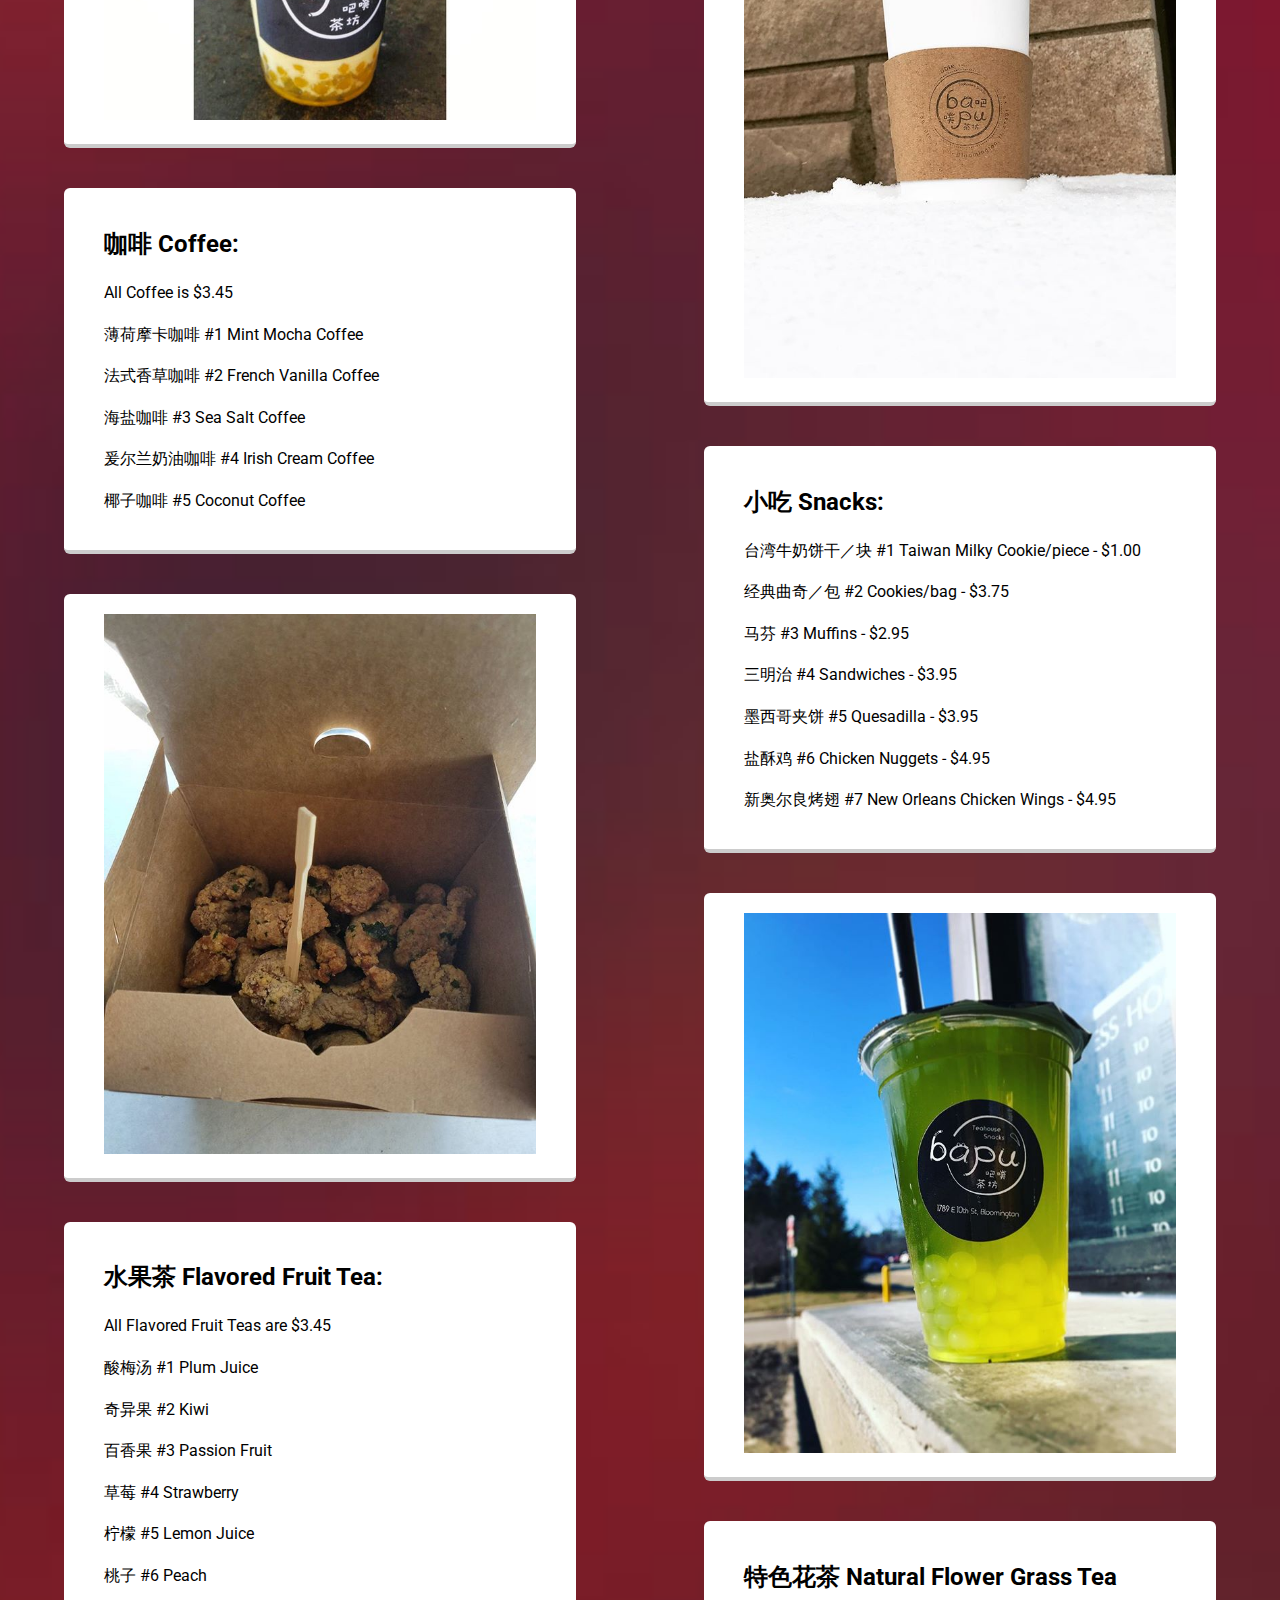
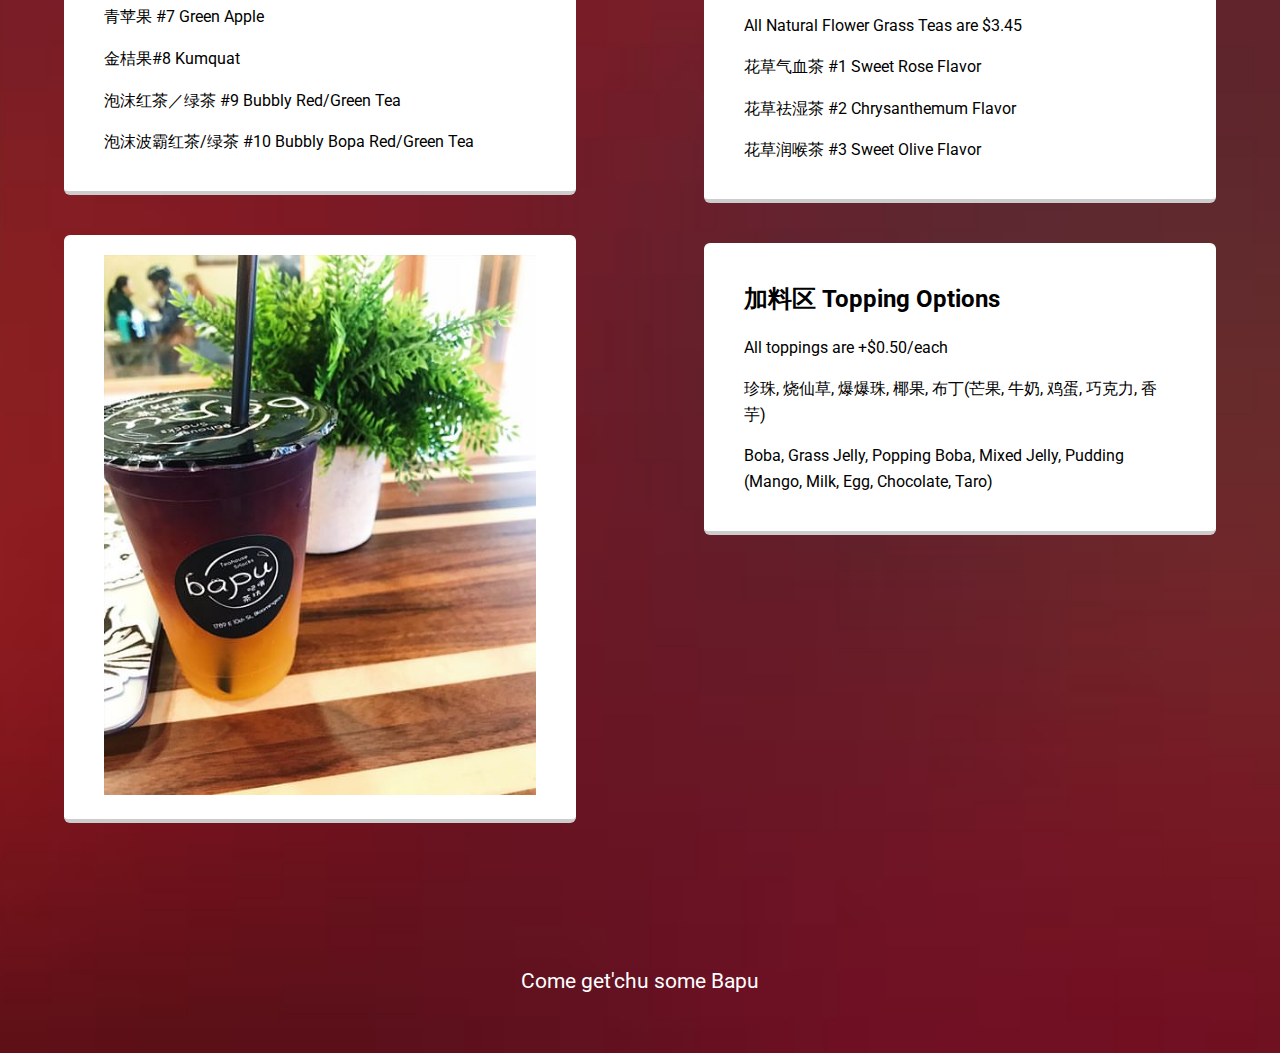
==== commit 8c2a03cc: "Removed orderold Replaced old thank you image and page Fixed menu alignment" ====
--- a/menu/index.html
+++ b/menu/index.html
@@ -3,15 +3,6 @@
     <head>
 
 <meta name="viewport" content="width=device-width">
-        <!-- Global site tag (gtag.js) - Google Analytics -->
-<script async src="https://www.googletagmanager.com/gtag/js?id=UA-144166611-1"></script>
-<script>
-  window.dataLayer = window.dataLayer || [];
-  function gtag(){dataLayer.push(arguments);}
-  gtag('js', new Date());
-
-  gtag('config', 'UA-144166611-1');
-</script>
 
         <meta charset="utf-8">
         <link href="https://fonts.googleapis.com/css?family=Muli%7CRoboto:400,300,500,700,900" rel="stylesheet">
@@ -25,7 +16,6 @@
         <div class="main-nav">
             <ul class="nav">
                 <li class="name"><a href="../index.html">Bapu</a></li>
-                <li><a href="../employee_backend/index.html">Employees</a></li>
                 <li><a href="../menu/index.html">Menu</a></li>
                 <li><a href="../order/index.html">Order</a></li>
             </ul>
@@ -90,12 +80,6 @@
               <div class="card">
                 <img src="../images/naturalflowertea.jpeg" height=100% width=100%>
               </div>
-              <div class="card">
-                <h2>加料区 Topping Options</h2>
-                <p>All toppings are +$0.50/each</p>
-                <p align=left>珍珠, 烧仙草, 爆爆珠, 椰果, 布丁(芒果, 牛奶, 鸡蛋, 巧克力, 香芋)</p>
-                <p align=left>Boba, Grass Jelly, Popping Boba, Mixed Jelly, Pudding (Mango, Milk, Egg, Chocolate, Taro)</p>
-              </div>
             </div>
 
             <div class="column" id="second">
@@ -143,6 +127,12 @@
                 <p align=left>花草祛湿茶 #2 Chrysanthemum Flavor</p>
                 <p align=left>花草润喉茶 #3 Sweet Olive Flavor</p>
               </div>
+              <div class="card">
+                <h2>加料区 Topping Options</h2>
+                <p>All toppings are +$0.50/each</p>
+                <p align=left>珍珠, 烧仙草, 爆爆珠, 椰果, 布丁(芒果, 牛奶, 鸡蛋, 巧克力, 香芋)</p>
+                <p align=left>Boba, Grass Jelly, Popping Boba, Mixed Jelly, Pudding (Mango, Milk, Egg, Chocolate, Taro)</p>
+              </div>
 	        </div>
         </main>
 
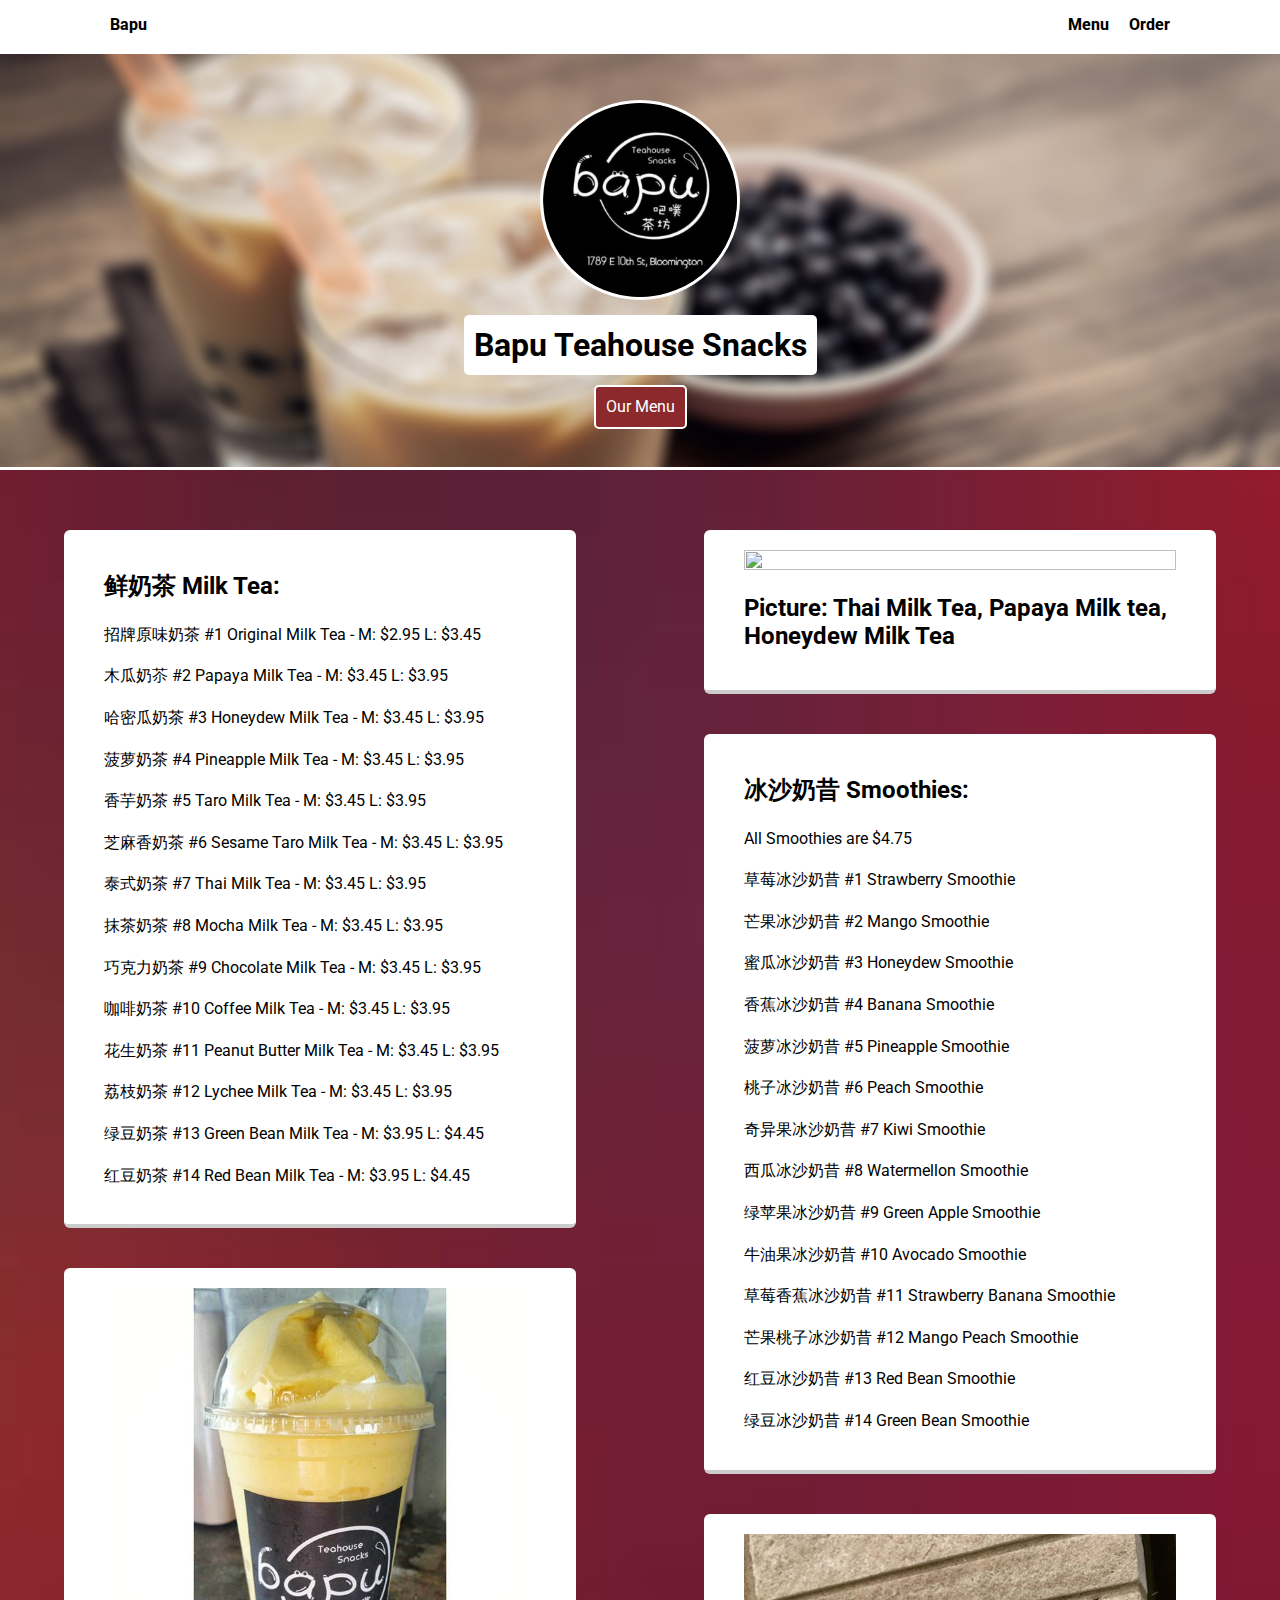
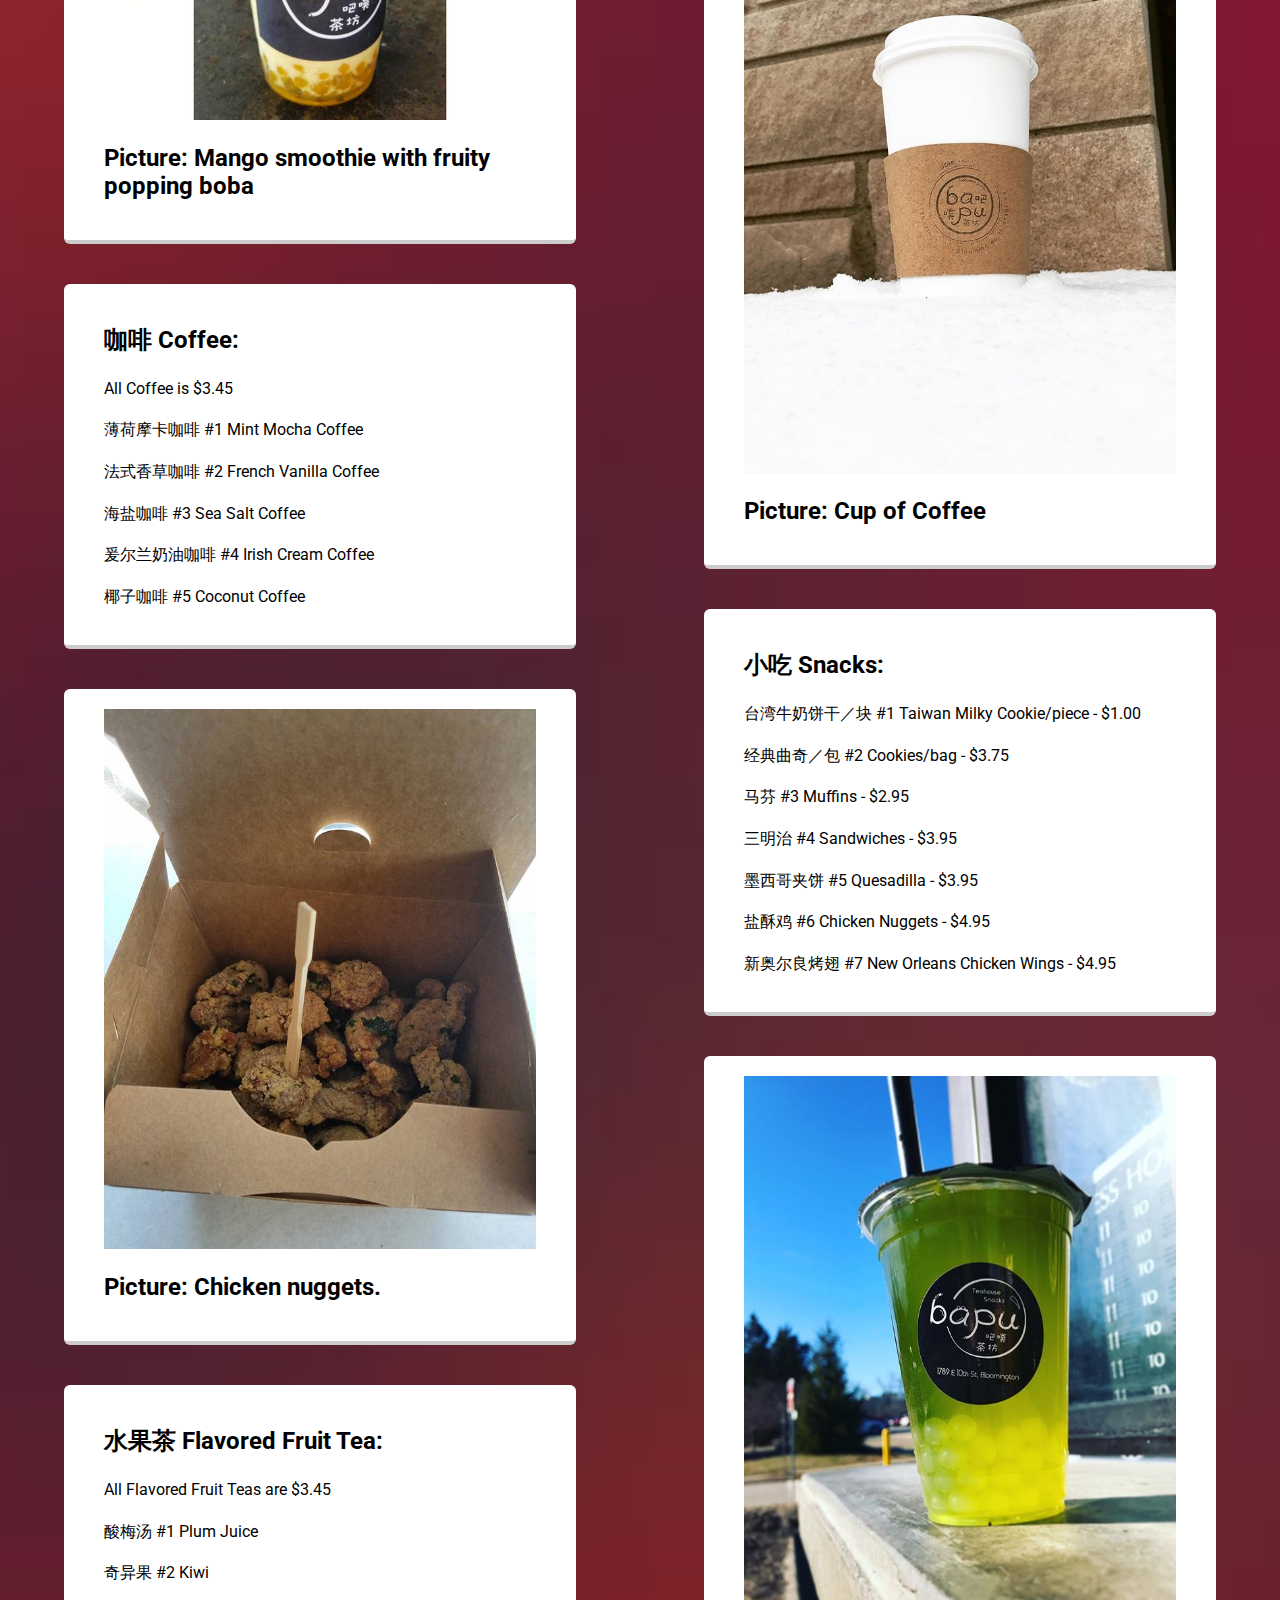
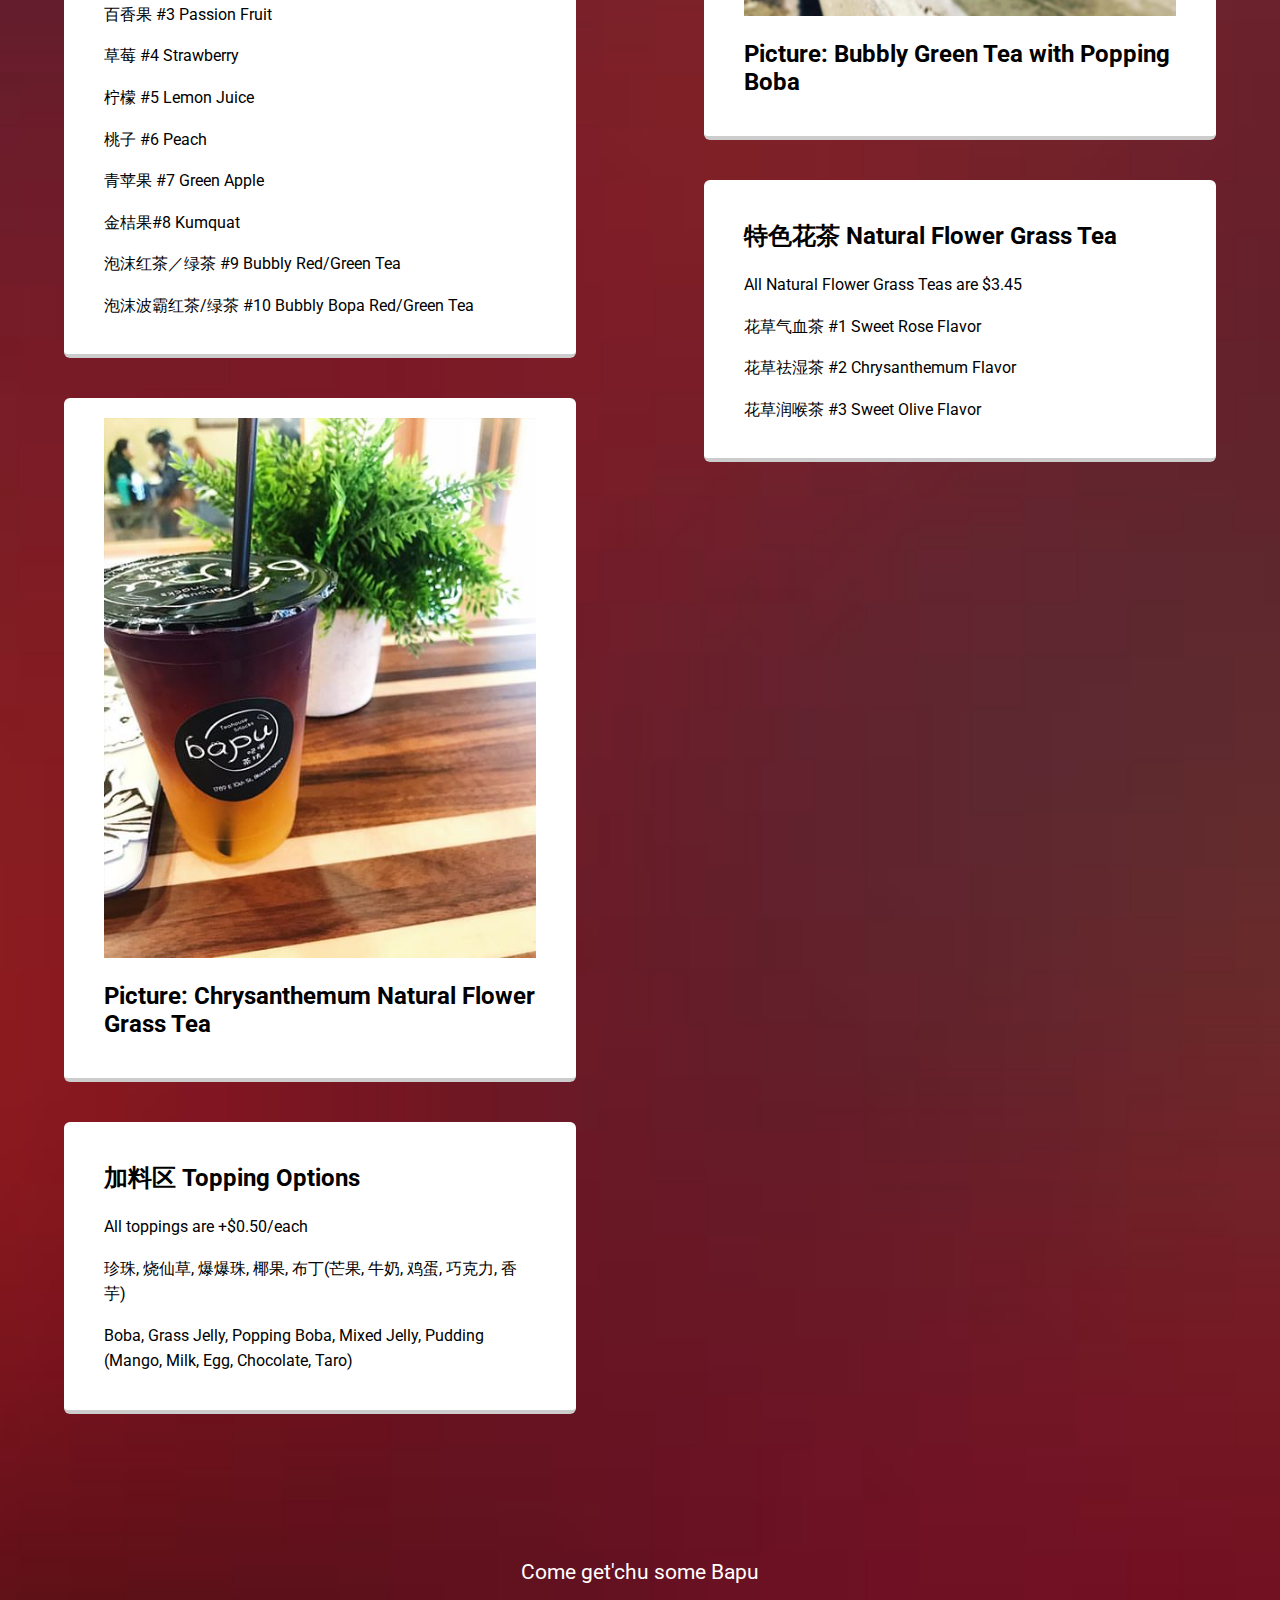
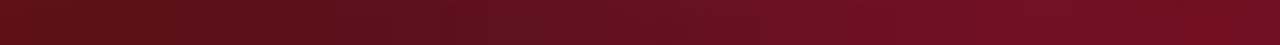
==== commit 61aaa7b1: "last" ====
--- a/menu/index.html
+++ b/menu/index.html
@@ -50,6 +50,7 @@
               </div>
               <div class="card">
                 <img src="../images/13549489_1000667926653696_507698852_n.jpg" height=100% width=100%>
+                <h2>Picture: Mango smoothie with fruity popping boba</h2>
               </div>
               <div class="card">
                   <h2>咖啡 Coffee:</h2>
@@ -62,6 +63,7 @@
               </div>
               <div class="card">
                 <img src="../images/13671957_1580711925568282_2091341622_n.jpg" height=100% width=100%>
+                <h2>Picture: Chicken nuggets.</h2>
               </div>
               <div class="card">
                 <h2>水果茶 Flavored Fruit Tea:</h2>
@@ -79,12 +81,20 @@
               </div>
               <div class="card">
                 <img src="../images/naturalflowertea.jpeg" height=100% width=100%>
+                <h2>Picture: Chrysanthemum Natural Flower Grass Tea</h2>
+              </div>
+              <div class="card">
+                <h2>加料区 Topping Options</h2>
+                <p>All toppings are +$0.50/each</p>
+                <p align=left>珍珠, 烧仙草, 爆爆珠, 椰果, 布丁(芒果, 牛奶, 鸡蛋, 巧克力, 香芋)</p>
+                <p align=left>Boba, Grass Jelly, Popping Boba, Mixed Jelly, Pudding (Mango, Milk, Egg, Chocolate, Taro)</p>
               </div>
             </div>
 
             <div class="column" id="second">
               <div class="card">
                 <img src="../images/milk_tea_actual.jpeg" height=100% width=100%>
+                <h2>Picture: Thai Milk Tea, Papaya Milk tea, Honeydew Milk Tea</h2>
               </div>
               <div class="card">
                 <h2>冰沙奶昔 Smoothies:</h2>
@@ -106,6 +116,7 @@
               </div>
               <div class="card">
                 <img src="../images/26070391_183653538898563_6222495043022749696_n.jpg" height=100% width=100%>
+                <h2>Picture: Cup of Coffee</h2>
               </div>
               <div class="card">
                   <h2>小吃 Snacks:</h2>
@@ -119,6 +130,7 @@
               </div>
               <div class="card">
                 <img src="../images/26867502_574902482849177_4150551090846236672_n.jpg" height=100% width=100%>
+                <h2>Picture: Bubbly Green Tea with Popping Boba</h2>
               </div>
               <div class="card">
                 <h2>特色花茶 Natural Flower Grass Tea</h2>
@@ -126,12 +138,6 @@
                 <p align=left>花草气血茶 #1 Sweet Rose Flavor</p>
                 <p align=left>花草祛湿茶 #2 Chrysanthemum Flavor</p>
                 <p align=left>花草润喉茶 #3 Sweet Olive Flavor</p>
-              </div>
-              <div class="card">
-                <h2>加料区 Topping Options</h2>
-                <p>All toppings are +$0.50/each</p>
-                <p align=left>珍珠, 烧仙草, 爆爆珠, 椰果, 布丁(芒果, 牛奶, 鸡蛋, 巧克力, 香芋)</p>
-                <p align=left>Boba, Grass Jelly, Popping Boba, Mixed Jelly, Pudding (Mango, Milk, Egg, Chocolate, Taro)</p>
               </div>
 	        </div>
         </main>
